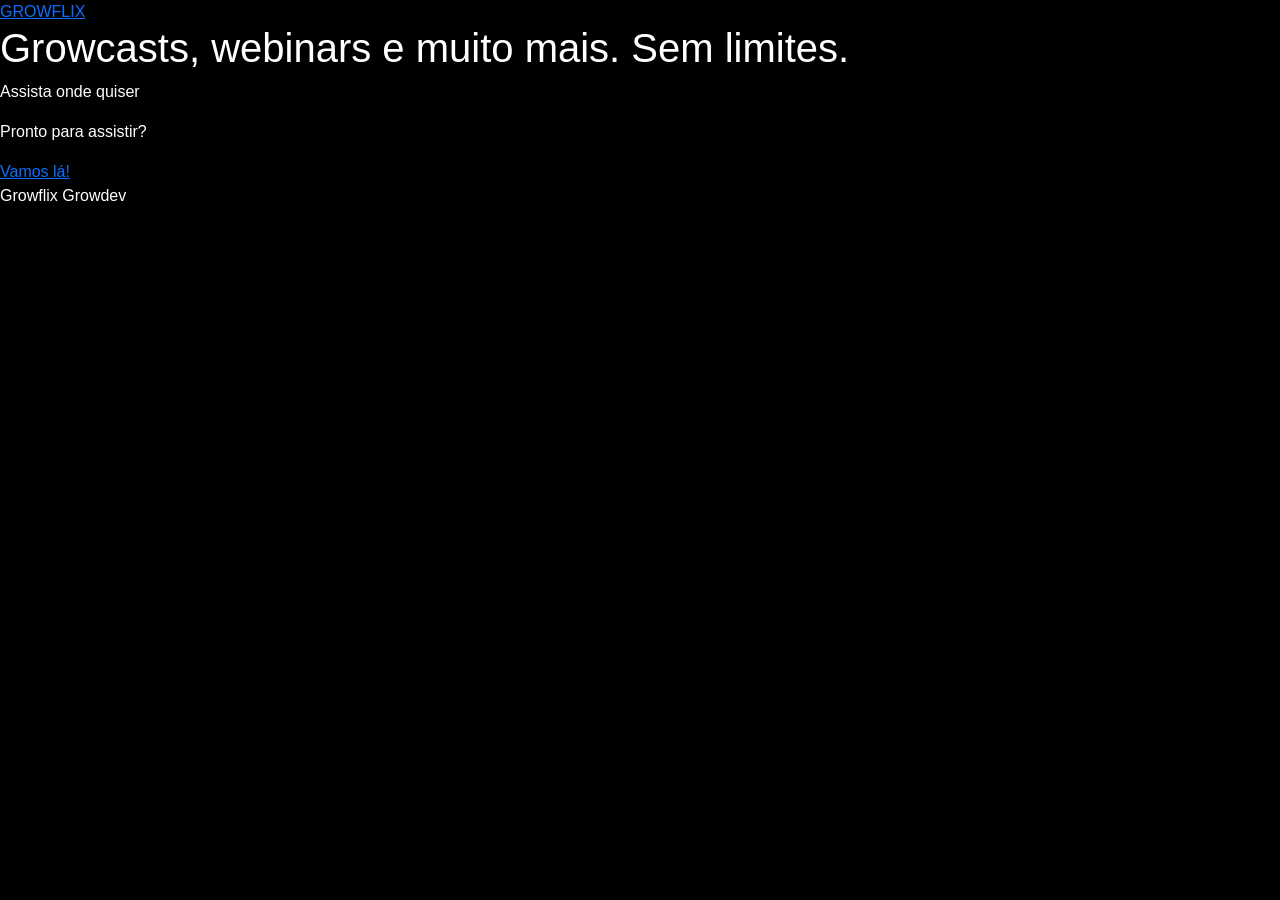
==== index.html @ 4ce45826 "Instalação do bootstrap 5.3 e início do desenvolvimento do index.html" ====
<!DOCTYPE html>
<html lang="pt-br">
<head>
    <meta charset="UTF-8">
    <meta name="viewport" content="width=device-width, initial-scale=1.0">
    <link rel="stylesheet" href="./assets/libs/bootstrap-5.3/css/bootstrap.min.css">
    <link rel="stylesheet" href="./css/global.css">
    <link rel="stylesheet" href="./css/index.css">
    <title>Growflix</title>
</head>
<body>
    <header class="site-header">
        <nav class="container-growflix site-header__navigation" aria-label="Navegação Principal" >
            <a class="site-header__brand" href="./index.html" aria-label="Growflix - Página Inicial">
                GROWFLIX
            </a>
        </nav>
    </header>

    <main>
        <section>
            <h1>Growcasts, webinars e muito mais. Sem limites.</h1>

            <p>Assista onde quiser</p>
            <p>Pronto para assistir?</p>
            <a href="#">Vamos lá!</a>
        </section>
    </main>

    <footer>
        <p>Growflix Growdev</p>
    </footer>


    <!--SCRIPTS JS-->
    <script src="./assets/libs/bootstrap-5.3/js/bootstrap.bundle.min.js"></script>
</body>
</html>
---- css/global.css ----
:root {
    --color-background: #000000;
    --color-surface: #222222;
    --color-text: #ffffff;
    --color-muted: #b3b3b3;
    --color-primary: #e50914;
    --color-primary-hove: #b20710;

    --container-width: 1180px;
}

*,
*::before,
*::after {
    box-sizing: border-box;
}

body {
    min-height: 100vh;
    margin: 0;

    background-color: var(--color-background);
    color: var(--color-text);
    
    font-family: Arial, Helvetica, sans-serif;
    line-height: 1.5;
}
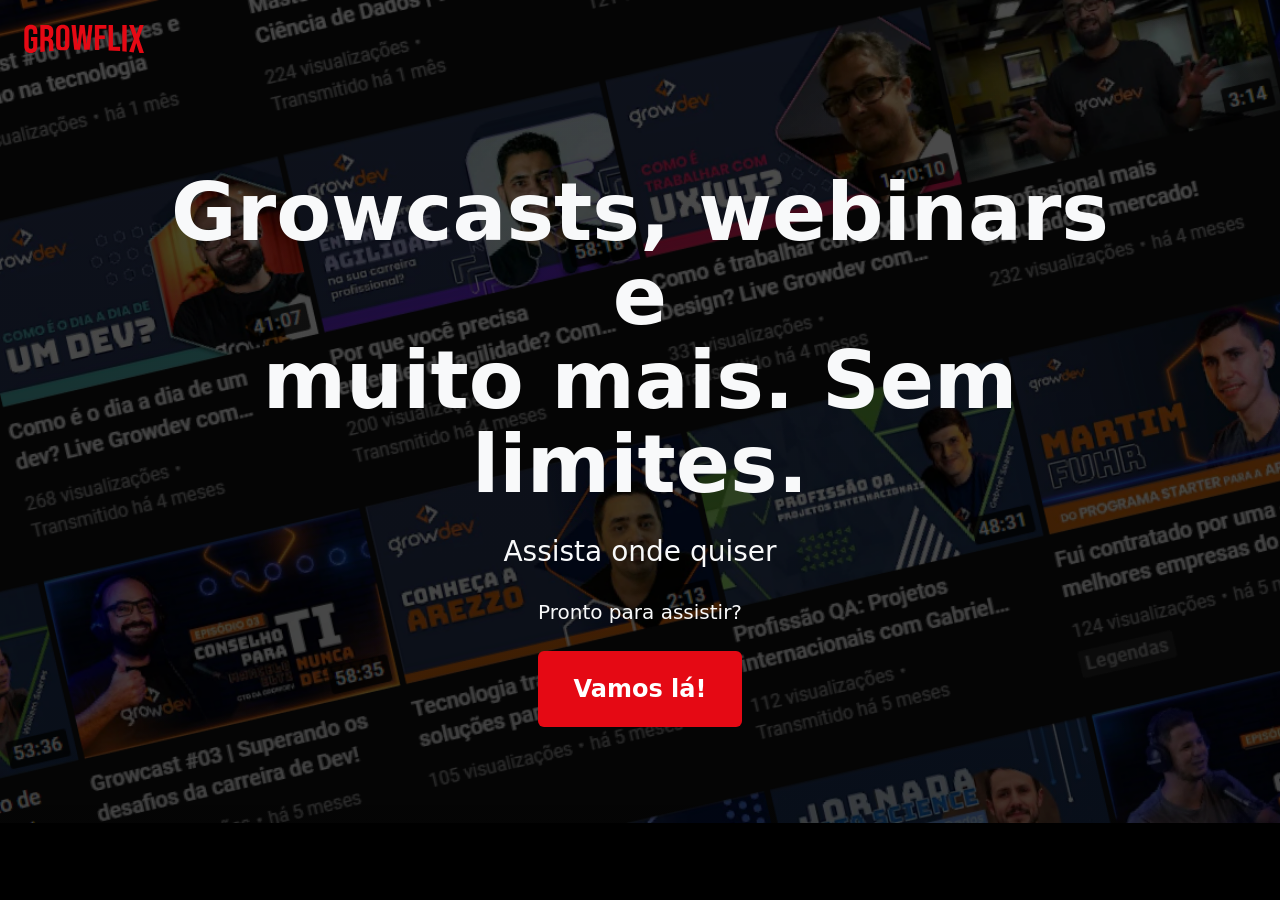
==== commit 04185fcd: "desenvolvimento cabeçalho e conteúdo principal do banner" ====
--- a/index.html
+++ b/index.html
@@ -1,38 +1,128 @@
 <!DOCTYPE html>
-<html lang="pt-br">
-<head>
-    <meta charset="UTF-8">
-    <meta name="viewport" content="width=device-width, initial-scale=1.0">
-    <link rel="stylesheet" href="./assets/libs/bootstrap-5.3/css/bootstrap.min.css">
-    <link rel="stylesheet" href="./css/global.css">
-    <link rel="stylesheet" href="./css/index.css">
-    <title>Growflix</title>
-</head>
-<body>
-    <header class="site-header">
-        <nav class="container-growflix site-header__navigation" aria-label="Navegação Principal" >
-            <a class="site-header__brand" href="./index.html" aria-label="Growflix - Página Inicial">
-                GROWFLIX
-            </a>
-        </nav>
-    </header>
+<html lang="pt-BR">
+    <head>
+        <meta charset="UTF-8">
+        <meta
+            name="viewport"
+            content="width=device-width, initial-scale=1.0"
+        >
+        <meta
+            name="description"
+            content="Growflix: Growcasts, webinars e conteúdos exclusivos da Growdev."
+        >
+        <title>
+            Growflix - Todos os vídeos da Growdev em um só lugar.
+        </title>
+        <!-- Bootstrap local -->
+        <link
+            rel="stylesheet"
+            href="./assets/libs/bootstrap-5.3/css/bootstrap.min.css"
+        >
+        <!-- Estilos do projeto -->
+        <link
+            rel="stylesheet"
+            href="./css/style.css"
+        >
+    </head>
 
-    <main>
-        <section>
-            <h1>Growcasts, webinars e muito mais. Sem limites.</h1>
+    <body>
 
-            <p>Assista onde quiser</p>
-            <p>Pronto para assistir?</p>
-            <a href="#">Vamos lá!</a>
-        </section>
-    </main>
+        <!-- =========================
+            CABEÇALHO / BANNER INICIAL
+        ========================== -->
+        <header class="container-fluid banner-inicial">
+            <!-- Navbar -->
+            <div class="row">
+                <div class="col-12">
 
-    <footer>
-        <p>Growflix Growdev</p>
-    </footer>
+                    <nav
+                        class="navbar"
+                        aria-label="Navegação principal"
+                    >
+                        <div class="container-fluid">
+
+                            <a
+                                class="navbar-brand"
+                                href="./index.html"
+                                aria-label="Growflix - Página inicial"
+                            >
+                                <img
+                                    src="./assets/images/logo-growflix.svg"
+                                    alt="Logo Growflix"
+                                    width="120"
+                                    height="30"
+                                    class="d-inline-block align-text-top"
+                                >
+                            </a>
+
+                        </div>
+                    </nav>
+
+                </div>
+            </div>
+
+            <!-- Conteúdo principal do banner -->
+            <div class="row">
+                <div class="col-12">
+
+                    <div class="container">
+                        <div class="row px-3 py-5 p-md-5">
+
+                            <div class="col-12 text-center pt-5">
+
+                                <h1 class="titulo-banner text-light fw-bold">
+                                    Growcasts, webinars e
+                                    <br>
+                                    muito mais. Sem limites.
+                                </h1>
+
+                            </div>
 
 
-    <!--SCRIPTS JS-->
-    <script src="./assets/libs/bootstrap-5.3/js/bootstrap.bundle.min.js"></script>
-</body>
+                            <div class="col-12 text-center pt-2">
+
+                                <p class="text-light fs-3">
+                                    Assista onde quiser
+                                </p>
+
+                            </div>
+
+
+                            <div class="col-12 text-center pt-2">
+
+                                <p class="text-light fs-5">
+                                    Pronto para assistir?
+                                </p>
+
+                            </div>
+
+
+                            <div class="col-12 text-center pt-2 pb-5">
+
+                                <a
+                                    href="./home.html"
+                                    class="btn btn-netflix"
+                                >
+                                    Vamos lá!
+                                </a>
+
+                            </div>
+
+                        </div>
+                    </div>
+
+                </div>
+            </div>
+
+        </header>
+
+
+
+
+        <!-- Bootstrap JS local -->
+        <script
+            src="./assets/libs/bootstrap-5.3/js/bootstrap.bundle.min.js"
+        ></script>
+
+    </body>
 </html>
--- a/css/style.css
+++ b/css/style.css
@@ -0,0 +1,160 @@
+/* =========================
+   VARIÁVEIS
+========================= */
+
+:root {
+    --cor-fundo: #000000;
+    --cor-superficie: #181818;
+    --cor-superficie-hover: #242424;
+
+    --cor-texto: #ffffff;
+    --cor-texto-secundario: #b3b3b3;
+
+    --cor-destaque: #e50914;
+    --cor-destaque-hover: #b6060f;
+
+    --cor-divisor: #515c6f;
+    --cor-cinza-faq: #303030;
+
+    --largura-maxima: 1200px;
+
+    --raio-pequeno: 0.375rem;
+    --raio-medio: 0.75rem;
+
+    --transicao-padrao: 180ms ease;
+}
+
+
+/* =========================
+   CONFIGURAÇÕES GERAIS
+========================= */
+
+*,
+*::before,
+*::after {
+    box-sizing: border-box;
+}
+
+
+
+body {
+    margin: 0;
+
+    background-color: var(--cor-fundo);
+    color: var(--cor-texto);
+}
+
+
+img {
+    display: block;
+    max-width: 100%;
+}
+
+
+/* =========================
+   BANNER INICIAL
+========================= */
+
+.banner-inicial {
+    min-height: 610px;
+
+    background:
+        linear-gradient(
+            rgba(0, 0, 0, 0.01),
+            rgba(0, 0, 0, 0.1)
+        ),
+        url("../assets/images/banner-initial.png")
+        center top / cover
+        no-repeat;
+}
+
+
+/* =========================
+   NAVBAR
+========================= */
+
+.banner-inicial .navbar {
+    padding-top: 1rem;
+    padding-bottom: 1rem;
+}
+
+
+/* =========================
+   CONTEÚDO DO BANNER
+========================= */
+
+.titulo-banner {
+    margin-bottom: 1rem;
+
+    font-size: 5rem;
+    line-height: 1.05;
+}
+
+
+/* =========================
+   BOTÕES
+========================= */
+
+.btn-netflix {
+    padding: 1.25rem 2.2rem;
+
+    border: none;
+    border-radius: var(--raio-pequeno);
+
+    background-color: var(--cor-destaque);
+    color: var(--cor-texto);
+
+    font-size: 1.5rem;
+    font-weight: 700;
+
+    transition:
+        background-color var(--transicao-padrao),
+        transform var(--transicao-padrao);
+}
+
+
+.btn-netflix:hover,
+.btn-netflix:focus-visible {
+    background-color: var(--cor-destaque-hover);
+    color: var(--cor-texto);
+
+    transform: translateY(-2px);
+}
+
+
+/* =========================
+   ACESSIBILIDADE
+========================= */
+
+a:focus-visible,
+button:focus-visible {
+    outline: 3px solid var(--cor-texto);
+    outline-offset: 3px;
+}
+
+
+/* =========================
+   RESPONSIVIDADE
+========================= */
+
+@media (max-width: 768px) {
+
+    .banner-inicial {
+        min-height: 560px;
+    }
+
+
+    .titulo-banner {
+        font-size: 2.75rem;
+    }
+
+
+    .btn-netflix {
+        padding: 1rem 1.75rem;
+
+        font-size: 1.2rem;
+    }
+
+}
+
+
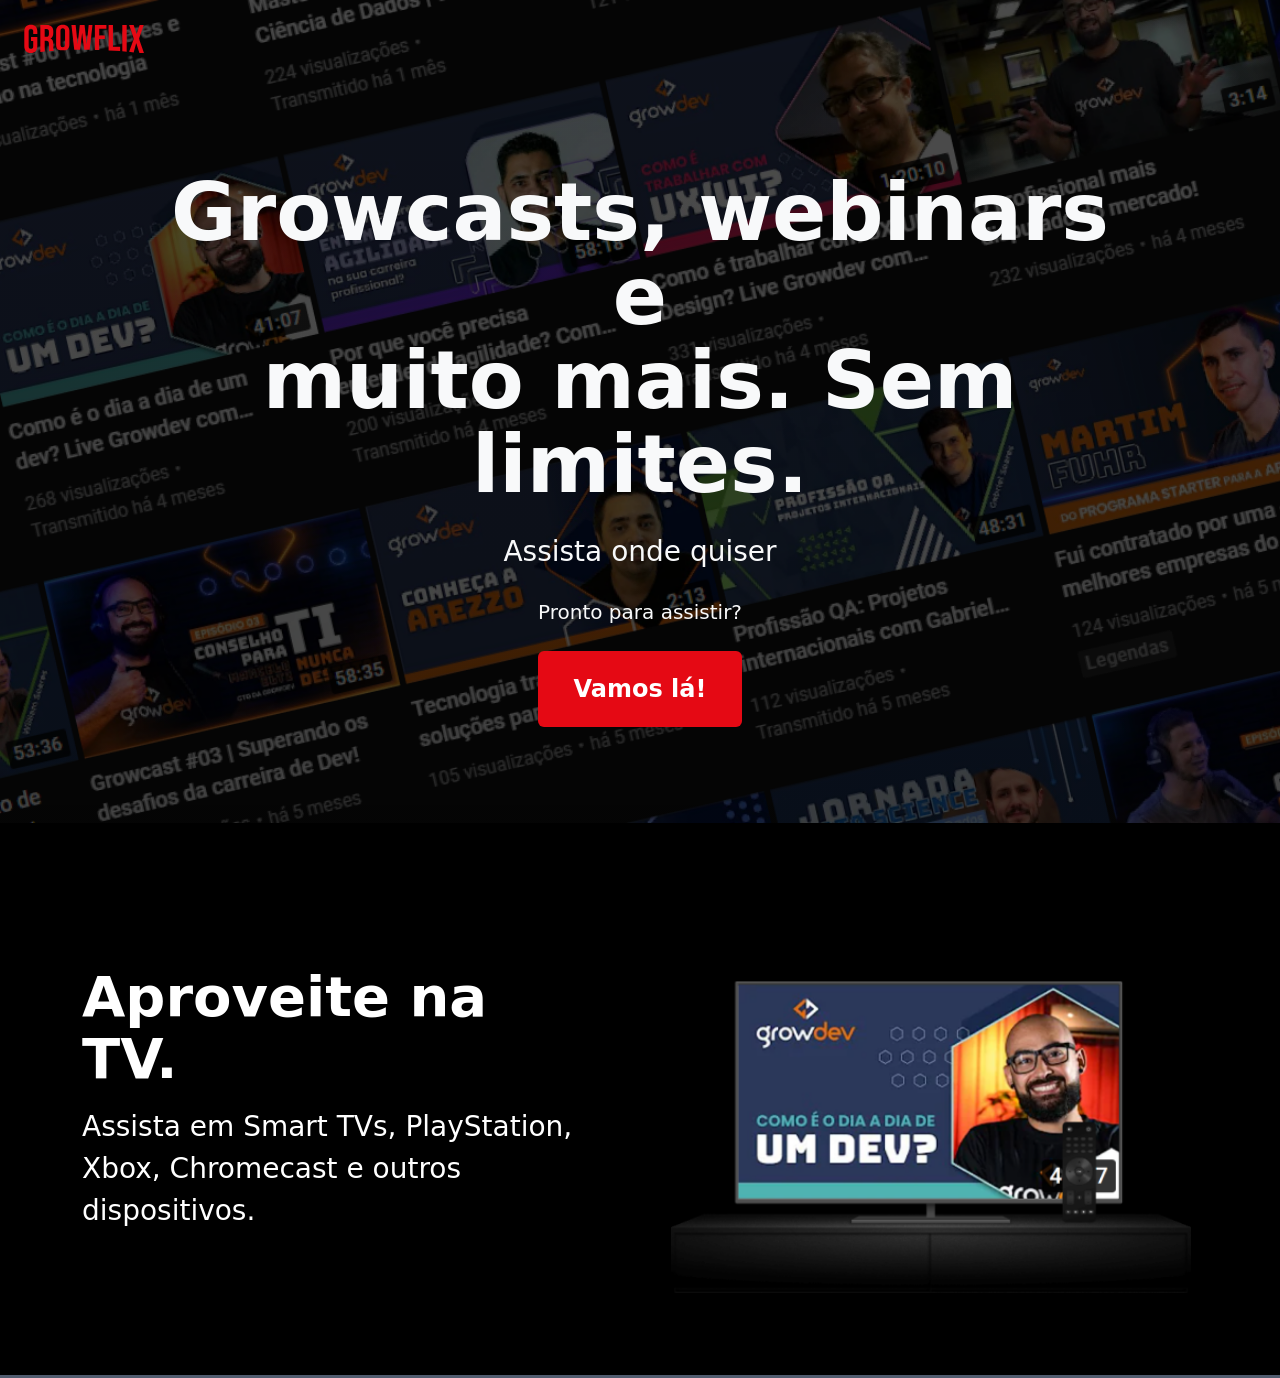
==== commit 0ad8424a: "feat: adiciona seção Aproveite na TV" ====
--- a/index.html
+++ b/index.html
@@ -1,128 +1,142 @@
 <!DOCTYPE html>
 <html lang="pt-BR">
-    <head>
-        <meta charset="UTF-8">
-        <meta
-            name="viewport"
-            content="width=device-width, initial-scale=1.0"
-        >
-        <meta
-            name="description"
-            content="Growflix: Growcasts, webinars e conteúdos exclusivos da Growdev."
-        >
-        <title>
-            Growflix - Todos os vídeos da Growdev em um só lugar.
-        </title>
-        <!-- Bootstrap local -->
-        <link
-            rel="stylesheet"
-            href="./assets/libs/bootstrap-5.3/css/bootstrap.min.css"
-        >
-        <!-- Estilos do projeto -->
-        <link
-            rel="stylesheet"
-            href="./css/style.css"
-        >
-    </head>
 
-    <body>
+<head>
+    <meta charset="UTF-8">
+    <meta name="viewport" content="width=device-width, initial-scale=1.0">
+    <meta name="description" content="Growflix: Growcasts, webinars e conteúdos exclusivos da Growdev.">
+    <title>
+        Growflix - Todos os vídeos da Growdev em um só lugar.
+    </title>
+    <!-- Bootstrap local -->
+    <link rel="stylesheet" href="./assets/libs/bootstrap-5.3/css/bootstrap.min.css">
+    <!-- Estilos do projeto -->
+    <link rel="stylesheet" href="./css/style.css">
+</head>
 
-        <!-- =========================
+<body>
+
+    <!-- =========================
             CABEÇALHO / BANNER INICIAL
         ========================== -->
-        <header class="container-fluid banner-inicial">
-            <!-- Navbar -->
-            <div class="row">
-                <div class="col-12">
+    <header class="container-fluid banner-inicial">
+        <!-- Navbar -->
+        <div class="row">
+            <div class="col-12">
 
-                    <nav
-                        class="navbar"
-                        aria-label="Navegação principal"
-                    >
-                        <div class="container-fluid">
+                <nav class="navbar" aria-label="Navegação principal">
+                    <div class="container-fluid">
 
-                            <a
-                                class="navbar-brand"
-                                href="./index.html"
-                                aria-label="Growflix - Página inicial"
-                            >
-                                <img
-                                    src="./assets/images/logo-growflix.svg"
-                                    alt="Logo Growflix"
-                                    width="120"
-                                    height="30"
-                                    class="d-inline-block align-text-top"
-                                >
-                            </a>
+                        <a class="navbar-brand" href="./index.html" aria-label="Growflix - Página inicial">
+                            <img src="./assets/images/logo-growflix.svg" alt="Logo Growflix" width="120" height="30"
+                                class="d-inline-block align-text-top">
+                        </a>
+
+                    </div>
+                </nav>
+
+            </div>
+        </div>
+
+        <!-- Conteúdo principal do banner -->
+        <div class="row">
+            <div class="col-12">
+                <div class="container">
+                    <div class="row px-3 py-5 p-md-5">
+                        <div class="col-12 text-center pt-5">
+                            <h1 class="titulo-banner text-light fw-bold">
+                                Growcasts, webinars e
+                                <br>
+                                muito mais. Sem limites.
+                            </h1>
 
                         </div>
-                    </nav>
 
-                </div>
-            </div>
-
-            <!-- Conteúdo principal do banner -->
-            <div class="row">
-                <div class="col-12">
-
-                    <div class="container">
-                        <div class="row px-3 py-5 p-md-5">
-
-                            <div class="col-12 text-center pt-5">
-
-                                <h1 class="titulo-banner text-light fw-bold">
-                                    Growcasts, webinars e
-                                    <br>
-                                    muito mais. Sem limites.
-                                </h1>
-
-                            </div>
+                        <div class="col-12 text-center pt-2">
+                            <p class="text-light fs-3">
+                                Assista onde quiser
+                            </p>
+                        </div>
 
 
-                            <div class="col-12 text-center pt-2">
+                        <div class="col-12 text-center pt-2">
+                            <p class="text-light fs-5">
+                                Pronto para assistir?
+                            </p>
+                        </div>
 
-                                <p class="text-light fs-3">
-                                    Assista onde quiser
-                                </p>
+                        <div class="col-12 text-center pt-2 pb-5">
+                            <a href="./home.html" class="btn btn-growflix">
+                                Vamos lá!
+                            </a>
+                        </div>
 
-                            </div>
+                    </div>
+                </div>
 
+            </div>
+        </div>
+    </header>
+    <!-- 
+    =========================
+        CONTEÚDO PRINCIPAL
+    ========================== -->
+    <main>
+        <section
+            class="secao-destaque"
+            aria-labelledby="titulo-tv"
+        >
+            <div class="container">
+                <div class="row align-items-center g-5">
 
-                            <div class="col-12 text-center pt-2">
+                    <div class="col-12 col-md-6">
 
-                                <p class="text-light fs-5">
-                                    Pronto para assistir?
-                                </p>
+                        <div class="secao-destaque__conteudo">
 
-                            </div>
+                            <h2
+                                id="titulo-tv"
+                                class="secao-destaque__titulo"
+                            >
+                                Aproveite na TV.
+                            </h2>
 
-
-                            <div class="col-12 text-center pt-2 pb-5">
-
-                                <a
-                                    href="./home.html"
-                                    class="btn btn-netflix"
-                                >
-                                    Vamos lá!
-                                </a>
-
-                            </div>
+                            <p class="secao-destaque__texto">
+                                Assista em Smart TVs,
+                                PlayStation, Xbox, Chromecast
+                                e outros dispositivos.
+                            </p>
 
                         </div>
+
+                    </div>
+
+                    <div class="col-12 col-md-6">
+
+                        <figure class="secao-destaque__figura">
+
+                            <img
+                                src="./assets/images/tela-tv-dia-dev.png"
+                                alt="Televisão exibindo um conteúdo da Growdev"
+                                class="img-fluid secao-destaque__imagem"
+                            >
+
+                        </figure>
+
                     </div>
 
                 </div>
             </div>
+        </section>
 
-        </header>
+        
+
+    </main>
 
 
 
+    <!-- Bootstrap JS local -->
+    <script src="./assets/libs/bootstrap-5.3/js/bootstrap.bundle.min.js"></script>
 
-        <!-- Bootstrap JS local -->
-        <script
-            src="./assets/libs/bootstrap-5.3/js/bootstrap.bundle.min.js"
-        ></script>
+</body>
 
-    </body>
 </html>
--- a/css/style.css
+++ b/css/style.css
@@ -95,7 +95,7 @@
    BOTÕES
 ========================= */
 
-.btn-netflix {
+.btn-growflix {
     padding: 1.25rem 2.2rem;
 
     border: none;
@@ -113,13 +113,65 @@
 }
 
 
-.btn-netflix:hover,
-.btn-netflix:focus-visible {
+.btn-growflix:hover,
+.btn-growflix:focus-visible {
     background-color: var(--cor-destaque-hover);
     color: var(--cor-texto);
 
     transform: translateY(-2px);
 }
+
+/* =========================
+   SEÇÕES DE DESTAQUE
+========================= */
+.secao-destaque {
+    padding-block: 5rem;
+
+    border-bottom: 3px solid var(--cor-divisor);
+
+}
+
+.secao-destaque__conteudo {
+    max-width: 520px;
+}
+
+.secao-destaque__titulo {
+    margin-bottom: 1rem;
+    
+    font-size: clamp(
+        2.5rem,
+        5vw,
+        3.5rem
+
+    ); /*A função clamp permite definir um valor mínimo, um valor ideal e um valor máximo para uma propriedade CSS em uma única linha.*/
+    font-weight: 700;
+    line-height: 1.1;
+}
+
+.secao-destaque__texto {
+    margin: 0;
+    
+    font-size: clamp(
+        1.25rem,
+        2.5vw,
+        1.75rem
+    );
+
+    line-height: 1.5;
+}
+
+.secao-destaque__figura {
+    margin: 0;
+
+    display: flex;
+    justify-content: center;
+}
+
+.secao-destaque__imagem {
+    width: 100%;
+    max-width: 520px;
+}
+
 
 
 /* =========================
@@ -149,12 +201,22 @@
     }
 
 
-    .btn-netflix {
+    .btn-growflix {
         padding: 1rem 1.75rem;
 
         font-size: 1.2rem;
     }
 
-}
-
-
+    .secao-destaque {
+        padding-block: 3.5rem;
+    }
+
+    .secao-destaque__conteudo {
+        max-width: 100%;
+        
+        text-align: center;
+    }
+
+}
+
+
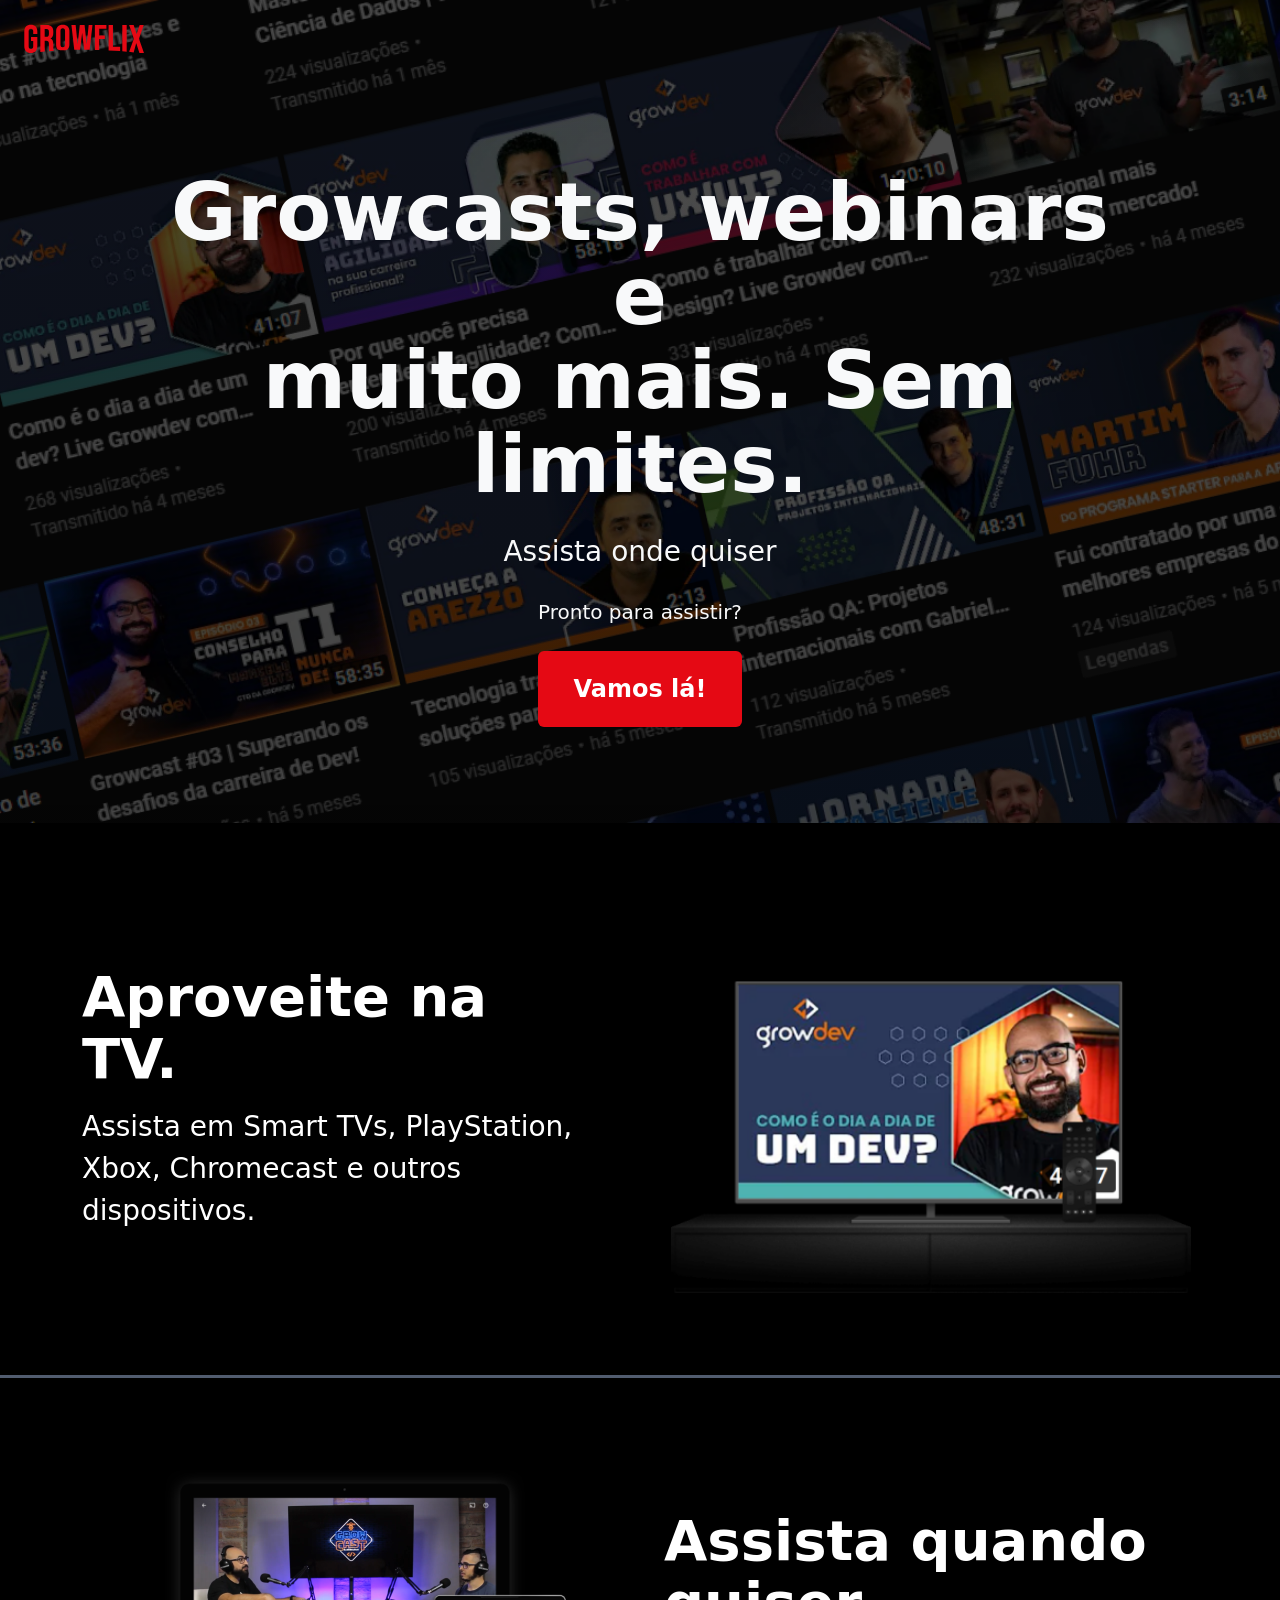
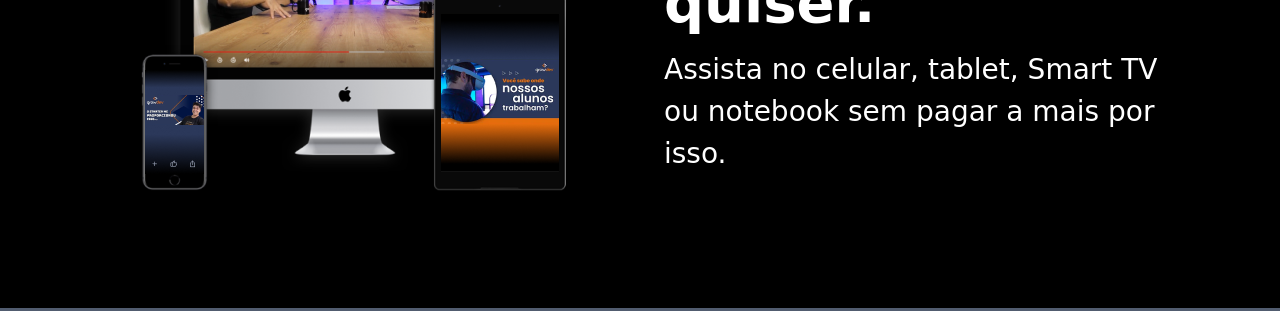
==== commit 0e739383: "feat: adiciona seção Assista quando quiser" ====
--- a/index.html
+++ b/index.html
@@ -128,7 +128,36 @@
             </div>
         </section>
 
-        
+        <section 
+            class="secao-destaque"
+            aria-labelledby="titulo-dispositivos"
+            >
+            <div class="container">
+                <div class="row align-items-center g-5">
+                    <div class="col-12 col-md-6">
+                        <figure class="secao-destaque__figura">
+                            <img src="./assets/images/devices.png" alt="">
+                        </figure>
+                    </div>
+
+                    <div class="col-12 col-md-6">
+                        <div class="secao-destaque__conteudo">
+                            <h2
+                                id="titulo-dispositivos"
+                                class="secao-destaque__titulo"
+                                >
+                                Assista quando quiser.
+                            </h2>
+                            <p class="secao-destaque__texto">
+                                Assista no celular, tablet, Smart TV ou
+                                notebook sem pagar a mais por isso.
+                            </p>
+                        </div>
+                    </div>
+                </div>
+            </div>
+
+        </section>
 
     </main>
 
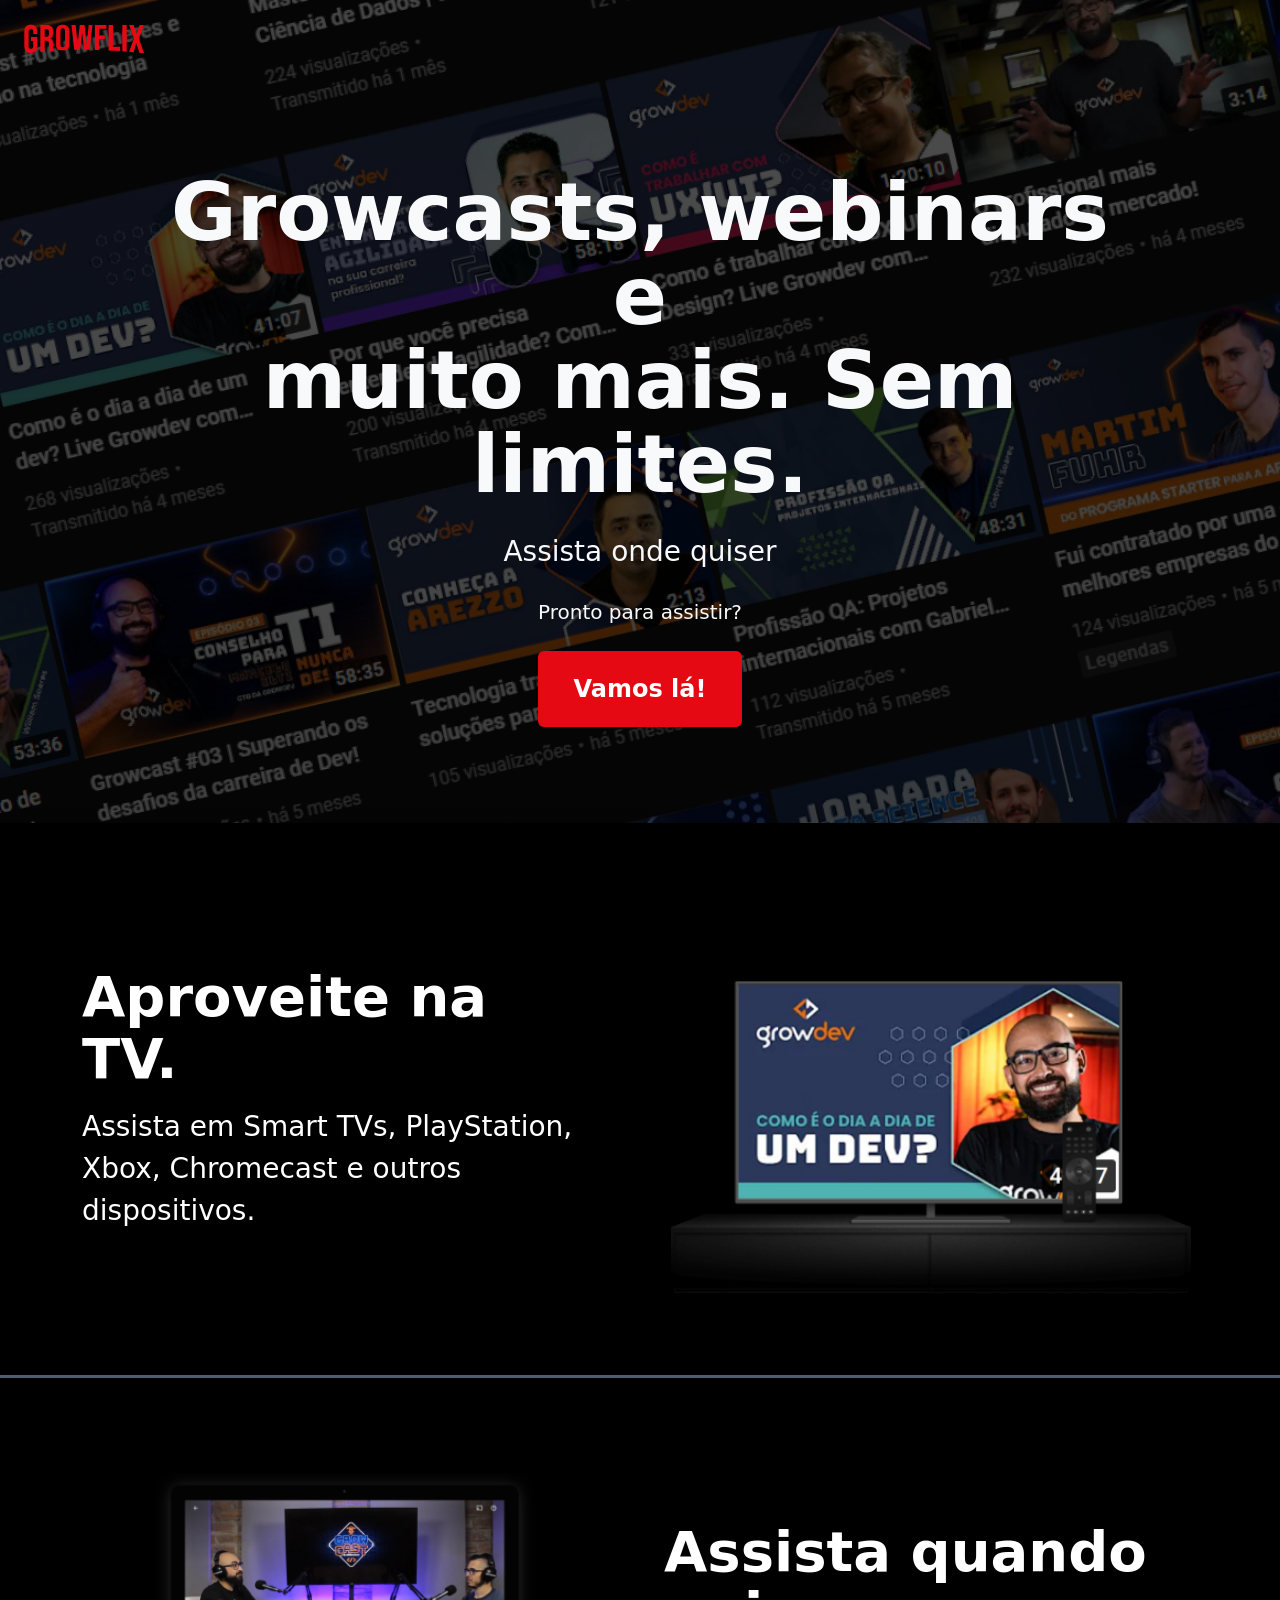
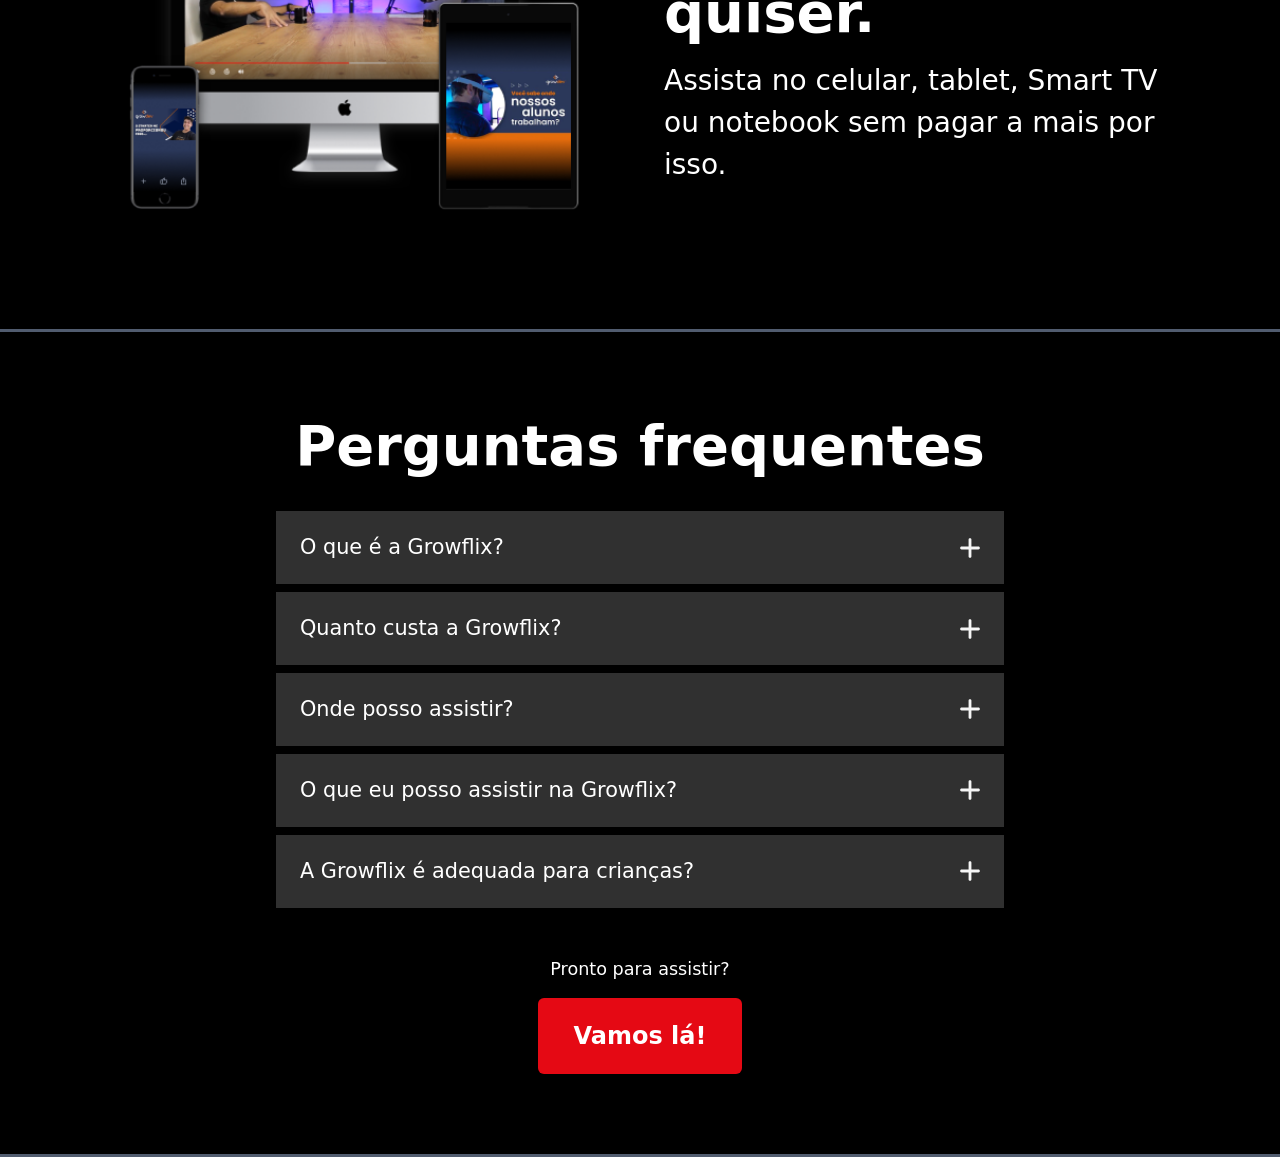
==== commit 103898fc: "feat: implementa seção de perguntas frequentes" ====
--- a/index.html
+++ b/index.html
@@ -3,33 +3,63 @@
 
 <head>
     <meta charset="UTF-8">
-    <meta name="viewport" content="width=device-width, initial-scale=1.0">
-    <meta name="description" content="Growflix: Growcasts, webinars e conteúdos exclusivos da Growdev.">
+
+    <meta
+        name="viewport"
+        content="width=device-width, initial-scale=1.0"
+    >
+
+    <meta
+        name="description"
+        content="Growflix: Growcasts, webinars e conteúdos exclusivos da Growdev."
+    >
+
     <title>
         Growflix - Todos os vídeos da Growdev em um só lugar.
     </title>
+
     <!-- Bootstrap local -->
-    <link rel="stylesheet" href="./assets/libs/bootstrap-5.3/css/bootstrap.min.css">
+    <link
+        rel="stylesheet"
+        href="./assets/libs/bootstrap-5.3/css/bootstrap.min.css"
+    >
+
     <!-- Estilos do projeto -->
-    <link rel="stylesheet" href="./css/style.css">
+    <link
+        rel="stylesheet"
+        href="./css/style.css"
+    >
 </head>
 
 <body>
 
     <!-- =========================
-            CABEÇALHO / BANNER INICIAL
-        ========================== -->
+         CABEÇALHO / BANNER INICIAL
+    ========================== -->
+
     <header class="container-fluid banner-inicial">
-        <!-- Navbar -->
+
         <div class="row">
             <div class="col-12">
 
-                <nav class="navbar" aria-label="Navegação principal">
+                <nav
+                    class="navbar"
+                    aria-label="Navegação principal"
+                >
                     <div class="container-fluid">
 
-                        <a class="navbar-brand" href="./index.html" aria-label="Growflix - Página inicial">
-                            <img src="./assets/images/logo-growflix.svg" alt="Logo Growflix" width="120" height="30"
-                                class="d-inline-block align-text-top">
+                        <a
+                            class="navbar-brand"
+                            href="./index.html"
+                            aria-label="Growflix - Página inicial"
+                        >
+                            <img
+                                src="./assets/images/logo-growflix.svg"
+                                alt="Logo Growflix"
+                                width="120"
+                                height="30"
+                                class="d-inline-block align-text-top"
+                            >
                         </a>
 
                     </div>
@@ -37,13 +67,17 @@
 
             </div>
         </div>
+
 
         <!-- Conteúdo principal do banner -->
         <div class="row">
             <div class="col-12">
+
                 <div class="container">
                     <div class="row px-3 py-5 p-md-5">
+
                         <div class="col-12 text-center pt-5">
+
                             <h1 class="titulo-banner text-light fw-bold">
                                 Growcasts, webinars e
                                 <br>
@@ -52,23 +86,34 @@
 
                         </div>
 
+
                         <div class="col-12 text-center pt-2">
+
                             <p class="text-light fs-3">
                                 Assista onde quiser
                             </p>
+
                         </div>
 
 
                         <div class="col-12 text-center pt-2">
+
                             <p class="text-light fs-5">
                                 Pronto para assistir?
                             </p>
-                        </div>
+
+                        </div>
+
 
                         <div class="col-12 text-center pt-2 pb-5">
-                            <a href="./home.html" class="btn btn-growflix">
+
+                            <a
+                                href="./home.html"
+                                class="btn btn-growflix"
+                            >
                                 Vamos lá!
                             </a>
+
                         </div>
 
                     </div>
@@ -76,17 +121,26 @@
 
             </div>
         </div>
+
     </header>
-    <!-- 
-    =========================
-        CONTEÚDO PRINCIPAL
+
+
+    <!-- =========================
+         CONTEÚDO PRINCIPAL
     ========================== -->
+
     <main>
+
+        <!-- =========================
+             APROVEITE NA TV
+        ========================== -->
+
         <section
             class="secao-destaque"
             aria-labelledby="titulo-tv"
         >
             <div class="container">
+
                 <div class="row align-items-center g-5">
 
                     <div class="col-12 col-md-6">
@@ -110,6 +164,7 @@
 
                     </div>
 
+
                     <div class="col-12 col-md-6">
 
                         <figure class="secao-destaque__figura">
@@ -125,46 +180,301 @@
                     </div>
 
                 </div>
+
             </div>
         </section>
 
-        <section 
+
+        <!-- =========================
+             ASSISTA QUANDO QUISER
+        ========================== -->
+
+        <section
             class="secao-destaque"
             aria-labelledby="titulo-dispositivos"
-            >
+        >
             <div class="container">
+
                 <div class="row align-items-center g-5">
+
                     <div class="col-12 col-md-6">
+
                         <figure class="secao-destaque__figura">
-                            <img src="./assets/images/devices.png" alt="">
+
+                            <img
+                                src="./assets/images/devices.png"
+                                alt="Conteúdo da Growdev sendo exibido em vários dispositivos"
+                                class="img-fluid secao-destaque__imagem"
+                            >
+
                         </figure>
-                    </div>
+
+                    </div>
+
 
                     <div class="col-12 col-md-6">
+
                         <div class="secao-destaque__conteudo">
+
                             <h2
                                 id="titulo-dispositivos"
                                 class="secao-destaque__titulo"
-                                >
+                            >
                                 Assista quando quiser.
                             </h2>
+
                             <p class="secao-destaque__texto">
                                 Assista no celular, tablet, Smart TV ou
                                 notebook sem pagar a mais por isso.
                             </p>
-                        </div>
-                    </div>
+
+                        </div>
+
+                    </div>
+
                 </div>
+
             </div>
-
         </section>
 
+
+        <!-- =========================
+             PERGUNTAS FREQUENTES
+        ========================== -->
+
+        <section
+            class="secao-faq"
+            aria-labelledby="titulo-faq"
+        >
+            <div class="container">
+
+                <div class="row justify-content-center">
+
+                    <div class="col-12 text-center">
+
+                        <h2
+                            id="titulo-faq"
+                            class="secao-faq__titulo"
+                        >
+                            Perguntas frequentes
+                        </h2>
+
+                    </div>
+
+
+                    <div class="col-12 col-lg-8">
+
+                        <div
+                            class="accordion accordion-flush"
+                            id="accordion-faq"
+                        >
+
+                            <!-- Pergunta 1 -->
+                            <div class="accordion-item">
+
+                                <h3 class="accordion-header">
+
+                                    <button
+                                        class="accordion-button collapsed"
+                                        type="button"
+                                        data-bs-toggle="collapse"
+                                        data-bs-target="#resposta-faq-1"
+                                        aria-expanded="false"
+                                        aria-controls="resposta-faq-1"
+                                    >
+                                        O que é a Growflix?
+                                    </button>
+
+                                </h3>
+
+
+                                <div
+                                    id="resposta-faq-1"
+                                    class="accordion-collapse collapse"
+                                    data-bs-parent="#accordion-faq"
+                                >
+
+                                    <div class="accordion-body">
+                                        A Growflix é uma plataforma de streaming
+                                        educacional com conteúdos produzidos pela Growdev.
+                                    </div>
+
+                                </div>
+
+                            </div>
+
+
+                            <!-- Pergunta 2 -->
+                            <div class="accordion-item">
+
+                                <h3 class="accordion-header">
+
+                                    <button
+                                        class="accordion-button collapsed"
+                                        type="button"
+                                        data-bs-toggle="collapse"
+                                        data-bs-target="#resposta-faq-2"
+                                        aria-expanded="false"
+                                        aria-controls="resposta-faq-2"
+                                    >
+                                        Quanto custa a Growflix?
+                                    </button>
+
+                                </h3>
+
+
+                                <div
+                                    id="resposta-faq-2"
+                                    class="accordion-collapse collapse"
+                                    data-bs-parent="#accordion-faq"
+                                >
+
+                                    <div class="accordion-body">
+                                        O acesso à Growflix é gratuito para assistir
+                                        aos conteúdos disponibilizados no projeto.
+                                    </div>
+
+                                </div>
+
+                            </div>
+
+
+                            <!-- Pergunta 3 -->
+                            <div class="accordion-item">
+
+                                <h3 class="accordion-header">
+
+                                    <button
+                                        class="accordion-button collapsed"
+                                        type="button"
+                                        data-bs-toggle="collapse"
+                                        data-bs-target="#resposta-faq-3"
+                                        aria-expanded="false"
+                                        aria-controls="resposta-faq-3"
+                                    >
+                                        Onde posso assistir?
+                                    </button>
+
+                                </h3>
+
+
+                                <div
+                                    id="resposta-faq-3"
+                                    class="accordion-collapse collapse"
+                                    data-bs-parent="#accordion-faq"
+                                >
+
+                                    <div class="accordion-body">
+                                        Você pode assistir pelo computador, celular,
+                                        tablet, Smart TV e outros dispositivos com navegador.
+                                    </div>
+
+                                </div>
+
+                            </div>
+
+
+                            <!-- Pergunta 4 -->
+                            <div class="accordion-item">
+
+                                <h3 class="accordion-header">
+
+                                    <button
+                                        class="accordion-button collapsed"
+                                        type="button"
+                                        data-bs-toggle="collapse"
+                                        data-bs-target="#resposta-faq-4"
+                                        aria-expanded="false"
+                                        aria-controls="resposta-faq-4"
+                                    >
+                                        O que eu posso assistir na Growflix?
+                                    </button>
+
+                                </h3>
+
+
+                                <div
+                                    id="resposta-faq-4"
+                                    class="accordion-collapse collapse"
+                                    data-bs-parent="#accordion-faq"
+                                >
+
+                                    <div class="accordion-body">
+                                        Você encontrará Growcasts, webinars,
+                                        conteúdos sobre desenvolvimento, UX/UI e outros temas.
+                                    </div>
+
+                                </div>
+
+                            </div>
+
+
+                            <!-- Pergunta 5 -->
+                            <div class="accordion-item">
+
+                                <h3 class="accordion-header">
+
+                                    <button
+                                        class="accordion-button collapsed"
+                                        type="button"
+                                        data-bs-toggle="collapse"
+                                        data-bs-target="#resposta-faq-5"
+                                        aria-expanded="false"
+                                        aria-controls="resposta-faq-5"
+                                    >
+                                        A Growflix é adequada para crianças?
+                                    </button>
+
+                                </h3>
+
+
+                                <div
+                                    id="resposta-faq-5"
+                                    class="accordion-collapse collapse"
+                                    data-bs-parent="#accordion-faq"
+                                >
+
+                                    <div class="accordion-body">
+                                        Os conteúdos são voltados principalmente para
+                                        educação, tecnologia e desenvolvimento profissional.
+                                    </div>
+
+                                </div>
+
+                            </div>
+
+                        </div>
+
+                    </div>
+
+
+                    <div class="col-12 text-center mt-5">
+
+                        <p class="secao-faq__chamada">
+                            Pronto para assistir?
+                        </p>
+
+                        <a
+                            href="./home.html"
+                            class="btn btn-growflix"
+                        >
+                            Vamos lá!
+                        </a>
+
+                    </div>
+
+                </div>
+
+            </div>
+        </section>
+
     </main>
 
 
-
     <!-- Bootstrap JS local -->
-    <script src="./assets/libs/bootstrap-5.3/js/bootstrap.bundle.min.js"></script>
+    <script
+        src="./assets/libs/bootstrap-5.3/js/bootstrap.bundle.min.js"
+    ></script>
 
 </body>
 
--- a/css/style.css
+++ b/css/style.css
@@ -4,11 +4,8 @@
 
 :root {
     --cor-fundo: #000000;
-    --cor-superficie: #181818;
-    --cor-superficie-hover: #242424;
 
     --cor-texto: #ffffff;
-    --cor-texto-secundario: #b3b3b3;
 
     --cor-destaque: #e50914;
     --cor-destaque-hover: #b6060f;
@@ -16,10 +13,7 @@
     --cor-divisor: #515c6f;
     --cor-cinza-faq: #303030;
 
-    --largura-maxima: 1200px;
-
     --raio-pequeno: 0.375rem;
-    --raio-medio: 0.75rem;
 
     --transicao-padrao: 180ms ease;
 }
@@ -34,7 +28,6 @@
 *::after {
     box-sizing: border-box;
 }
-
 
 
 body {
@@ -121,36 +114,40 @@
     transform: translateY(-2px);
 }
 
+
 /* =========================
    SEÇÕES DE DESTAQUE
 ========================= */
+
 .secao-destaque {
     padding-block: 5rem;
 
     border-bottom: 3px solid var(--cor-divisor);
-
-}
+}
+
 
 .secao-destaque__conteudo {
     max-width: 520px;
 }
 
+
 .secao-destaque__titulo {
     margin-bottom: 1rem;
-    
+
     font-size: clamp(
         2.5rem,
         5vw,
         3.5rem
-
-    ); /*A função clamp permite definir um valor mínimo, um valor ideal e um valor máximo para uma propriedade CSS em uma única linha.*/
+    );
+
     font-weight: 700;
     line-height: 1.1;
 }
 
+
 .secao-destaque__texto {
     margin: 0;
-    
+
     font-size: clamp(
         1.25rem,
         2.5vw,
@@ -160,12 +157,14 @@
     line-height: 1.5;
 }
 
+
 .secao-destaque__figura {
     margin: 0;
 
     display: flex;
     justify-content: center;
 }
+
 
 .secao-destaque__imagem {
     width: 100%;
@@ -173,6 +172,77 @@
 }
 
 
+/* =========================
+   PERGUNTAS FREQUENTES
+========================= */
+
+.secao-faq {
+    padding-block: 5rem;
+
+    border-bottom: 3px solid var(--cor-divisor);
+}
+
+
+.secao-faq__titulo {
+    margin-bottom: 2rem;
+
+    font-size: clamp(
+        2.5rem,
+        5vw,
+        3.5rem
+    );
+
+    font-weight: 700;
+}
+
+
+.secao-faq .accordion-item {
+    border: 4px solid var(--cor-fundo);
+
+    background-color: var(--cor-fundo);
+}
+
+
+.secao-faq .accordion-button {
+    padding: 1.5rem;
+
+    background-color: var(--cor-cinza-faq);
+    color: var(--cor-texto);
+
+    font-size: 1.3rem;
+
+    box-shadow: none;
+}
+
+
+.secao-faq .accordion-button:not(.collapsed) {
+    background-color: var(--cor-cinza-faq);
+    color: var(--cor-texto);
+}
+
+
+.secao-faq .accordion-button::after {
+    background-image:
+        url("../assets/images/add.svg");
+}
+
+
+.secao-faq .accordion-body {
+    background-color: var(--cor-cinza-faq);
+    color: var(--cor-texto);
+
+    font-size: 1.1rem;
+}
+
+
+.secao-faq__chamada {
+    margin-bottom: 1rem;
+
+    font-size: 1.1rem;
+}
+button.accordion-button.collapsed {
+    font-weight: 500;
+}
 
 /* =========================
    ACESSIBILIDADE
@@ -207,16 +277,28 @@
         font-size: 1.2rem;
     }
 
+
     .secao-destaque {
         padding-block: 3.5rem;
     }
 
+
     .secao-destaque__conteudo {
         max-width: 100%;
-        
+
         text-align: center;
     }
 
-}
-
-
+
+    .secao-faq {
+        padding-block: 3.5rem;
+    }
+
+
+    .secao-faq .accordion-button {
+        padding: 1.2rem;
+
+        font-size: 1.05rem;
+    }
+
+}
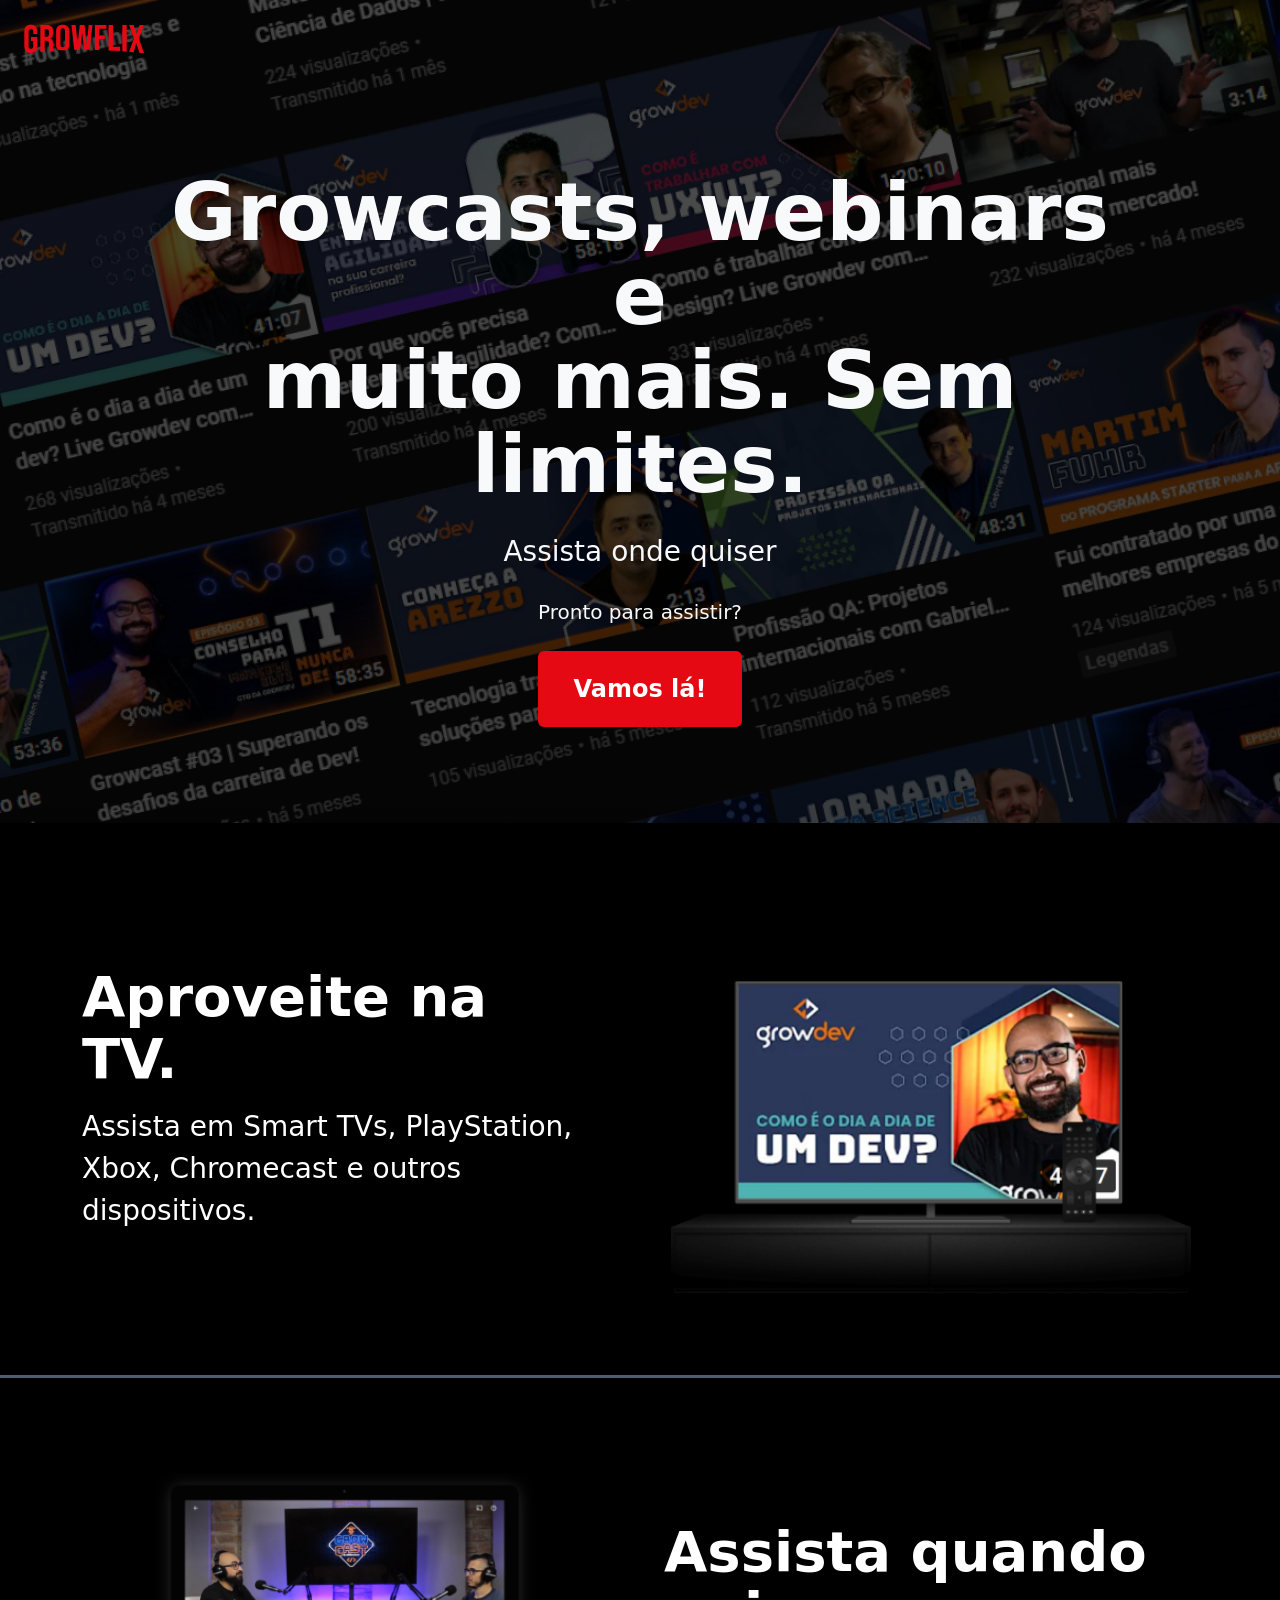
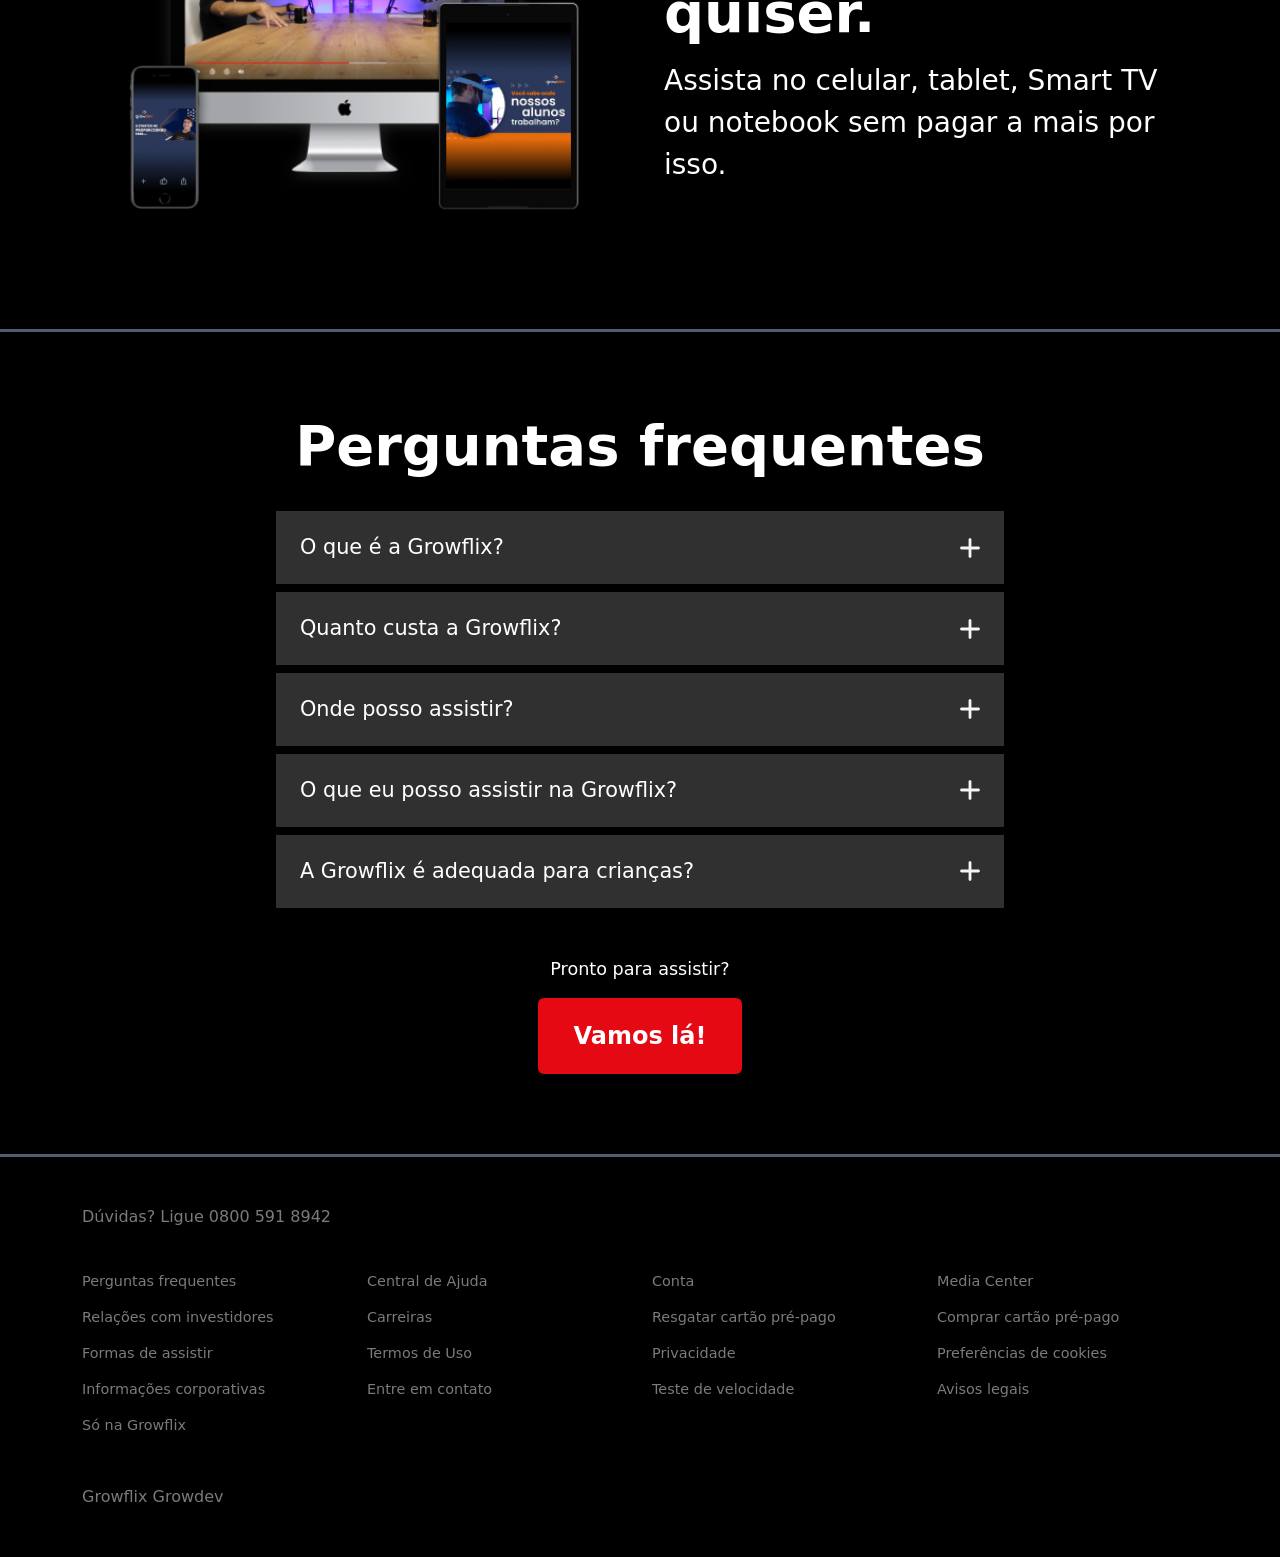
==== commit 73ff2435: "feat: adiciona rodapé da página inicial" ====
--- a/index.html
+++ b/index.html
@@ -469,6 +469,154 @@
         </section>
 
     </main>
+    <footer class="rodape">
+        <div class="container">
+
+            <p class="rodape__contato">
+                Dúvidas? Ligue
+                <a href="tel:08005918942">
+                    0800 591 8942
+                </a>
+            </p>
+
+
+            <nav
+                class="rodape__navegacao"
+                aria-label="Links do rodapé"
+            >
+                <div class="row g-4">
+
+                    <div class="col-6 col-md-3">
+                        <ul class="rodape__lista">
+                            <li>
+                                <a href="#">
+                                    Perguntas frequentes
+                                </a>
+                            </li>
+
+                            <li>
+                                <a href="#">
+                                    Relações com investidores
+                                </a>
+                            </li>
+
+                            <li>
+                                <a href="#">
+                                    Formas de assistir
+                                </a>
+                            </li>
+
+                            <li>
+                                <a href="#">
+                                    Informações corporativas
+                                </a>
+                            </li>
+
+                            <li>
+                                <a href="#">
+                                    Só na Growflix
+                                </a>
+                            </li>
+                        </ul>
+                    </div>
+
+
+                    <div class="col-6 col-md-3">
+                        <ul class="rodape__lista">
+                            <li>
+                                <a href="#">
+                                    Central de Ajuda
+                                </a>
+                            </li>
+
+                            <li>
+                                <a href="#">
+                                    Carreiras
+                                </a>
+                            </li>
+
+                            <li>
+                                <a href="#">
+                                    Termos de Uso
+                                </a>
+                            </li>
+
+                            <li>
+                                <a href="#">
+                                    Entre em contato
+                                </a>
+                            </li>
+                        </ul>
+                    </div>
+
+
+                    <div class="col-6 col-md-3">
+                        <ul class="rodape__lista">
+                            <li>
+                                <a href="#">
+                                    Conta
+                                </a>
+                            </li>
+
+                            <li>
+                                <a href="#">
+                                    Resgatar cartão pré-pago
+                                </a>
+                            </li>
+
+                            <li>
+                                <a href="#">
+                                    Privacidade
+                                </a>
+                            </li>
+
+                            <li>
+                                <a href="#">
+                                    Teste de velocidade
+                                </a>
+                            </li>
+                        </ul>
+                    </div>
+
+
+                    <div class="col-6 col-md-3">
+                        <ul class="rodape__lista">
+                            <li>
+                                <a href="#">
+                                    Media Center
+                                </a>
+                            </li>
+
+                            <li>
+                                <a href="#">
+                                    Comprar cartão pré-pago
+                                </a>
+                            </li>
+
+                            <li>
+                                <a href="#">
+                                    Preferências de cookies
+                                </a>
+                            </li>
+
+                            <li>
+                                <a href="#">
+                                    Avisos legais
+                                </a>
+                            </li>
+                        </ul>
+                    </div>
+
+                </div>
+            </nav>
+
+
+            <p class="rodape__marca">
+                Growflix Growdev
+            </p>
+
+        </div>
+    </footer>
 
 
     <!-- Bootstrap JS local -->
--- a/css/style.css
+++ b/css/style.css
@@ -6,6 +6,8 @@
     --cor-fundo: #000000;
 
     --cor-texto: #ffffff;
+    /* --cor-texto-secundario: #b3b3b3; */
+    --cor-texto-secundario: #7c7a7a;
 
     --cor-destaque: #e50914;
     --cor-destaque-hover: #b6060f;
@@ -50,7 +52,6 @@
 
 .banner-inicial {
     min-height: 610px;
-
     background:
         linear-gradient(
             rgba(0, 0, 0, 0.01),
@@ -245,6 +246,53 @@
 }
 
 /* =========================
+   RODAPÉ
+========================= */
+.rodape {
+    padding-block: 3rem;
+
+    color: var(--cor-texto-secundario);
+}
+
+.rodape__contato {
+    margin-bottom: 2.5rem;
+}
+
+.rodape__contato a {
+    color: inherit;
+
+    text-decoration: none;
+}
+
+.rodape__lista {
+    margin: 0;
+    padding: 0;
+
+    list-style: none;
+}
+
+.rodape__lista li + li {
+    margin-top: 0.75rem;
+}
+
+.rodape__lista a {
+    color: var(--cor-texto-secundario);
+
+    font-size: 0.9rem;
+    text-decoration: none;
+}
+
+.rodape__lista a:hover {
+    color: var(--cor-texto);
+
+    text-decoration: underline;
+}
+
+.rodape__marca {
+    margin-top: 3rem;
+    margin-bottom: 0;
+}
+/* =========================
    ACESSIBILIDADE
 ========================= */
 
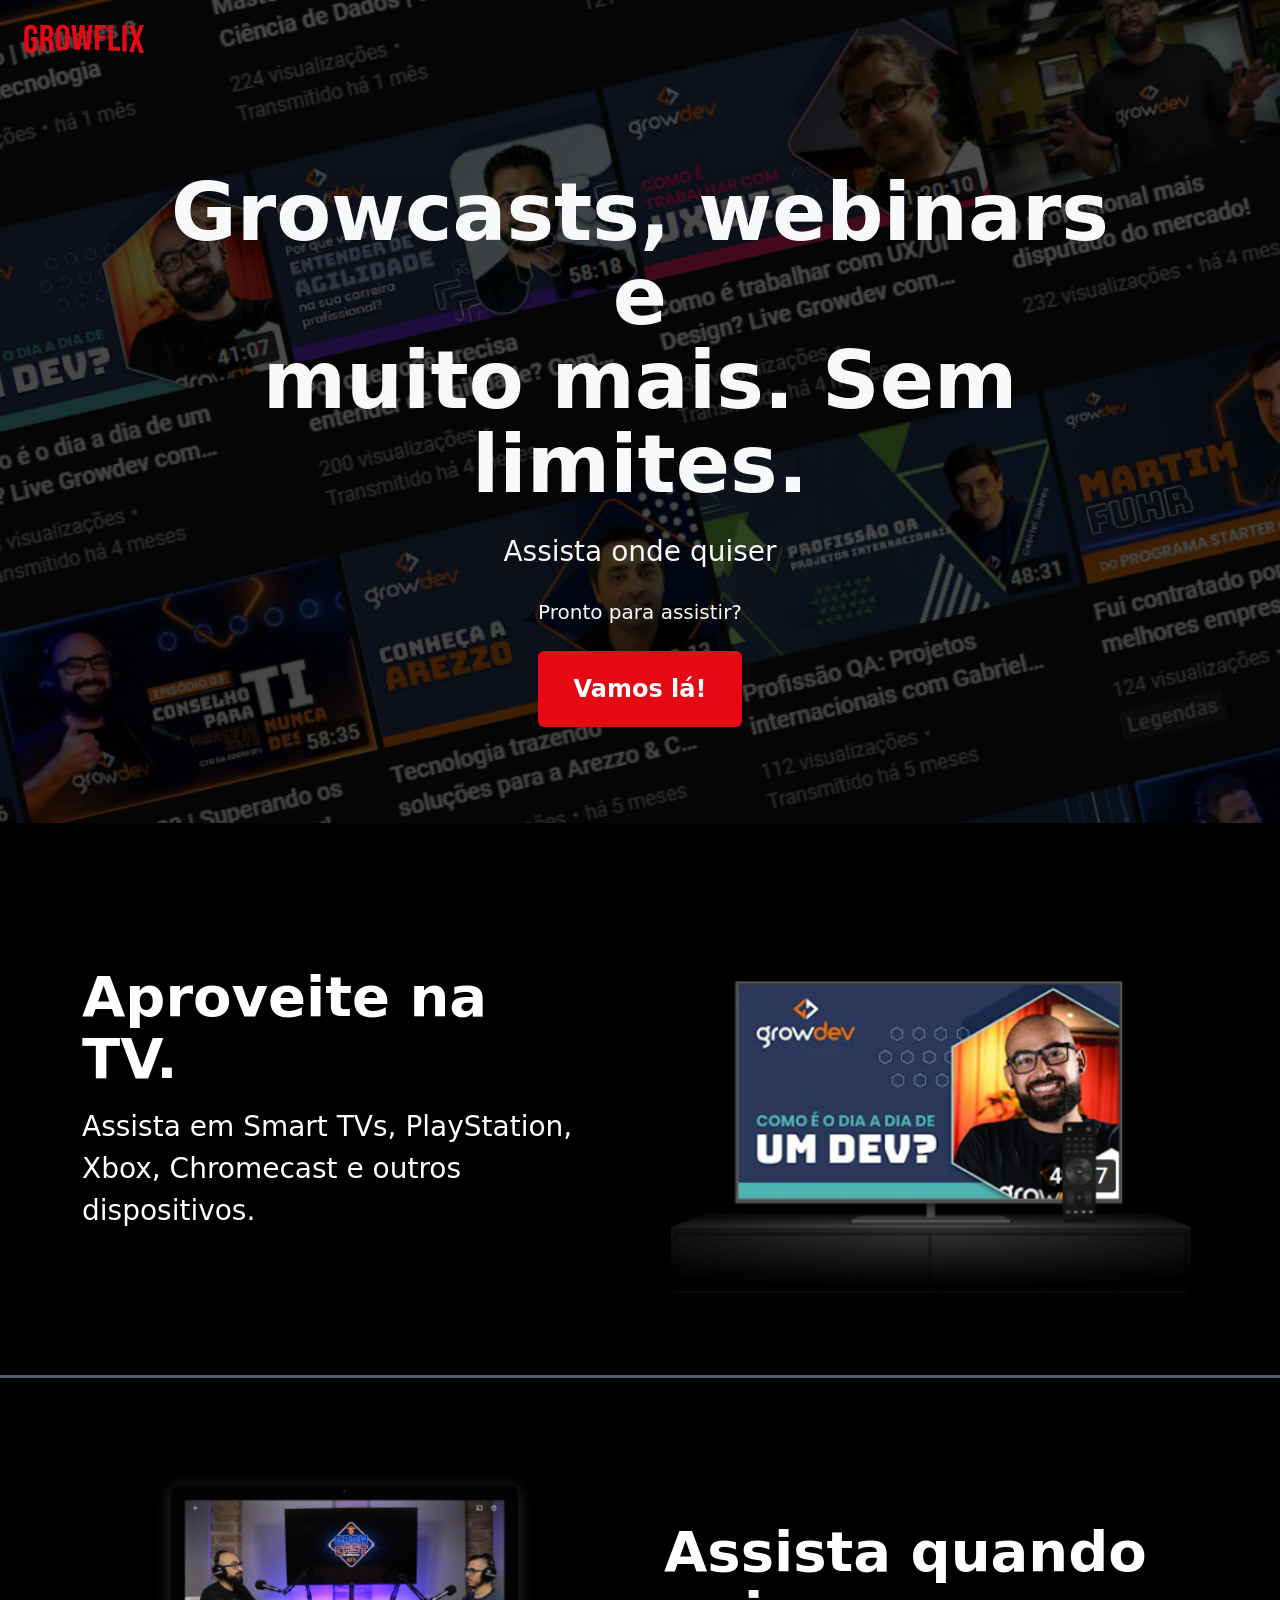
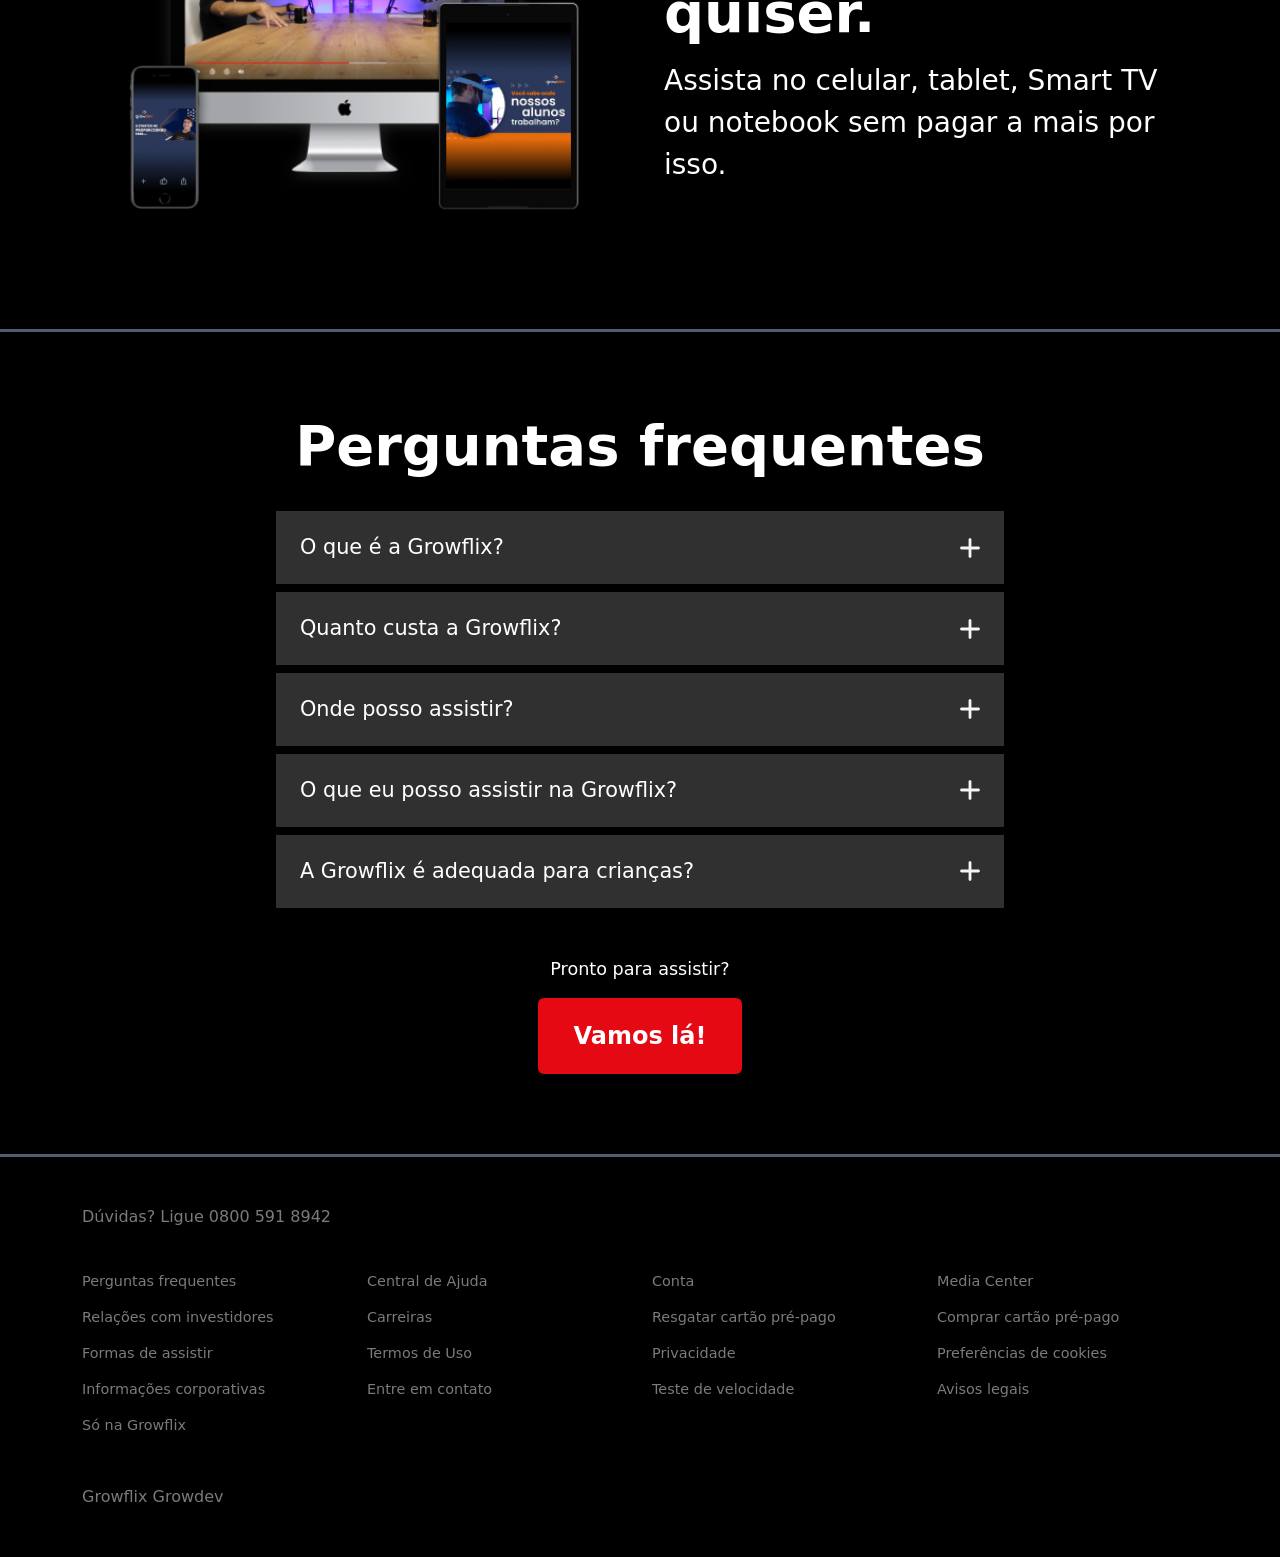
==== commit efa6122a: "refactor: melhora acessibilidade e organização do projeto" ====
--- a/index.html
+++ b/index.html
@@ -39,7 +39,12 @@
 
     <header class="container-fluid banner-inicial">
 
+        <!-- =========================
+             NAVEGAÇÃO
+        ========================== -->
+
         <div class="row">
+
             <div class="col-12">
 
                 <nav
@@ -66,16 +71,23 @@
                 </nav>
 
             </div>
+
         </div>
 
 
-        <!-- Conteúdo principal do banner -->
+        <!-- =========================
+             CONTEÚDO DO BANNER
+        ========================== -->
+
         <div class="row">
+
             <div class="col-12">
 
                 <div class="container">
+
                     <div class="row px-3 py-5 p-md-5">
 
+                        <!-- Título -->
                         <div class="col-12 text-center pt-5">
 
                             <h1 class="titulo-banner text-light fw-bold">
@@ -87,6 +99,7 @@
                         </div>
 
 
+                        <!-- Subtítulo -->
                         <div class="col-12 text-center pt-2">
 
                             <p class="text-light fs-3">
@@ -96,6 +109,7 @@
                         </div>
 
 
+                        <!-- Chamada -->
                         <div class="col-12 text-center pt-2">
 
                             <p class="text-light fs-5">
@@ -105,6 +119,7 @@
                         </div>
 
 
+                        <!-- Botão -->
                         <div class="col-12 text-center pt-2 pb-5">
 
                             <a
@@ -117,9 +132,11 @@
                         </div>
 
                     </div>
+
                 </div>
 
             </div>
+
         </div>
 
     </header>
@@ -143,6 +160,7 @@
 
                 <div class="row align-items-center g-5">
 
+                    <!-- Texto -->
                     <div class="col-12 col-md-6">
 
                         <div class="secao-destaque__conteudo">
@@ -165,6 +183,7 @@
                     </div>
 
 
+                    <!-- Imagem -->
                     <div class="col-12 col-md-6">
 
                         <figure class="secao-destaque__figura">
@@ -197,6 +216,7 @@
 
                 <div class="row align-items-center g-5">
 
+                    <!-- Imagem -->
                     <div class="col-12 col-md-6">
 
                         <figure class="secao-destaque__figura">
@@ -212,6 +232,7 @@
                     </div>
 
 
+                    <!-- Texto -->
                     <div class="col-12 col-md-6">
 
                         <div class="secao-destaque__conteudo">
@@ -250,6 +271,7 @@
 
                 <div class="row justify-content-center">
 
+                    <!-- Título -->
                     <div class="col-12 text-center">
 
                         <h2
@@ -262,6 +284,7 @@
                     </div>
 
 
+                    <!-- Accordion -->
                     <div class="col-12 col-lg-8">
 
                         <div
@@ -293,12 +316,12 @@
                                     class="accordion-collapse collapse"
                                     data-bs-parent="#accordion-faq"
                                 >
-
                                     <div class="accordion-body">
+
                                         A Growflix é uma plataforma de streaming
                                         educacional com conteúdos produzidos pela Growdev.
+
                                     </div>
-
                                 </div>
 
                             </div>
@@ -328,12 +351,12 @@
                                     class="accordion-collapse collapse"
                                     data-bs-parent="#accordion-faq"
                                 >
-
                                     <div class="accordion-body">
+
                                         O acesso à Growflix é gratuito para assistir
                                         aos conteúdos disponibilizados no projeto.
+
                                     </div>
-
                                 </div>
 
                             </div>
@@ -363,12 +386,12 @@
                                     class="accordion-collapse collapse"
                                     data-bs-parent="#accordion-faq"
                                 >
-
                                     <div class="accordion-body">
+
                                         Você pode assistir pelo computador, celular,
                                         tablet, Smart TV e outros dispositivos com navegador.
+
                                     </div>
-
                                 </div>
 
                             </div>
@@ -398,12 +421,12 @@
                                     class="accordion-collapse collapse"
                                     data-bs-parent="#accordion-faq"
                                 >
-
                                     <div class="accordion-body">
+
                                         Você encontrará Growcasts, webinars,
                                         conteúdos sobre desenvolvimento, UX/UI e outros temas.
+
                                     </div>
-
                                 </div>
 
                             </div>
@@ -433,12 +456,12 @@
                                     class="accordion-collapse collapse"
                                     data-bs-parent="#accordion-faq"
                                 >
-
                                     <div class="accordion-body">
+
                                         Os conteúdos são voltados principalmente para
                                         educação, tecnologia e desenvolvimento profissional.
+
                                     </div>
-
                                 </div>
 
                             </div>
@@ -448,6 +471,7 @@
                     </div>
 
 
+                    <!-- Chamada -->
                     <div class="col-12 text-center mt-5">
 
                         <p class="secao-faq__chamada">
@@ -469,25 +493,39 @@
         </section>
 
     </main>
+
+
+    <!-- =========================
+         RODAPÉ
+    ========================== -->
+
     <footer class="rodape">
+
         <div class="container">
 
+            <!-- Contato -->
             <p class="rodape__contato">
                 Dúvidas? Ligue
+
                 <a href="tel:08005918942">
                     0800 591 8942
                 </a>
             </p>
 
 
+            <!-- Navegação do rodapé -->
             <nav
                 class="rodape__navegacao"
                 aria-label="Links do rodapé"
             >
+
                 <div class="row g-4">
 
+                    <!-- Coluna 1 -->
                     <div class="col-6 col-md-3">
+
                         <ul class="rodape__lista">
+
                             <li>
                                 <a href="#">
                                     Perguntas frequentes
@@ -517,12 +555,17 @@
                                     Só na Growflix
                                 </a>
                             </li>
+
                         </ul>
-                    </div>
-
-
+
+                    </div>
+
+
+                    <!-- Coluna 2 -->
                     <div class="col-6 col-md-3">
+
                         <ul class="rodape__lista">
+
                             <li>
                                 <a href="#">
                                     Central de Ajuda
@@ -546,12 +589,17 @@
                                     Entre em contato
                                 </a>
                             </li>
+
                         </ul>
-                    </div>
-
-
+
+                    </div>
+
+
+                    <!-- Coluna 3 -->
                     <div class="col-6 col-md-3">
+
                         <ul class="rodape__lista">
+
                             <li>
                                 <a href="#">
                                     Conta
@@ -575,12 +623,17 @@
                                     Teste de velocidade
                                 </a>
                             </li>
+
                         </ul>
-                    </div>
-
-
+
+                    </div>
+
+
+                    <!-- Coluna 4 -->
                     <div class="col-6 col-md-3">
+
                         <ul class="rodape__lista">
+
                             <li>
                                 <a href="#">
                                     Media Center
@@ -604,20 +657,29 @@
                                     Avisos legais
                                 </a>
                             </li>
+
                         </ul>
+
                     </div>
 
                 </div>
+
             </nav>
 
 
+            <!-- Marca -->
             <p class="rodape__marca">
                 Growflix Growdev
             </p>
 
         </div>
+
     </footer>
 
+
+    <!-- =========================
+         SCRIPTS
+    ========================== -->
 
     <!-- Bootstrap JS local -->
     <script
--- a/css/style.css
+++ b/css/style.css
@@ -4,9 +4,9 @@
 
 :root {
     --cor-fundo: #000000;
+    --cor-card: #181818;
 
     --cor-texto: #ffffff;
-    /* --cor-texto-secundario: #b3b3b3; */
     --cor-texto-secundario: #7c7a7a;
 
     --cor-destaque: #e50914;
@@ -51,15 +51,18 @@
 ========================= */
 
 .banner-inicial {
-    min-height: 610px;
+    min-height: clamp(620px, 45vw, 800px);
+
     background:
         linear-gradient(
             rgba(0, 0, 0, 0.01),
             rgba(0, 0, 0, 0.1)
         ),
         url("../assets/images/banner-initial.png")
-        center top / cover
-        no-repeat;
+            center top / cover
+            no-repeat;
+
+    background-attachment: fixed;
 }
 
 
@@ -179,8 +182,6 @@
 
 .secao-faq {
     padding-block: 5rem;
-
-    border-bottom: 3px solid var(--cor-divisor);
 }
 
 
@@ -241,28 +242,37 @@
 
     font-size: 1.1rem;
 }
-button.accordion-button.collapsed {
+
+
+.secao-faq .accordion-button.collapsed {
     font-weight: 500;
 }
 
+
 /* =========================
    RODAPÉ
 ========================= */
+
 .rodape {
     padding-block: 3rem;
 
     color: var(--cor-texto-secundario);
-}
+
+    border-top: 3px solid var(--cor-divisor);
+}
+
 
 .rodape__contato {
     margin-bottom: 2.5rem;
 }
 
+
 .rodape__contato a {
     color: inherit;
 
     text-decoration: none;
 }
+
 
 .rodape__lista {
     margin: 0;
@@ -271,10 +281,12 @@
     list-style: none;
 }
 
+
 .rodape__lista li + li {
     margin-top: 0.75rem;
 }
 
+
 .rodape__lista a {
     color: var(--cor-texto-secundario);
 
@@ -282,23 +294,266 @@
     text-decoration: none;
 }
 
+
 .rodape__lista a:hover {
     color: var(--cor-texto);
 
     text-decoration: underline;
 }
+
 
 .rodape__marca {
     margin-top: 3rem;
     margin-bottom: 0;
 }
+
+
+/* =========================
+   HOME - CABEÇALHO
+========================= */
+
+.cabecalho-home {
+    background-color: var(--cor-fundo);
+}
+
+
+/* =========================
+   HOME - NAVEGAÇÃO
+========================= */
+
+.navegacao-home {
+    padding-block: 1rem;
+}
+
+
+.navegacao-home .nav-link {
+    color: var(--cor-texto-secundario);
+
+    transition: color var(--transicao-padrao);
+}
+
+
+.navegacao-home .nav-link:hover,
+.navegacao-home .nav-link:focus-visible,
+.navegacao-home .nav-link.active {
+    color: var(--cor-texto);
+}
+
+
+/* =========================
+   HOME - BUSCA
+========================= */
+
+.busca-home {
+    width: 100%;
+}
+
+
+.busca-home__campo {
+    border: 1px solid var(--cor-texto-secundario);
+
+    background-color: rgba(0, 0, 0, 0.65);
+    color: var(--cor-texto);
+}
+
+
+.busca-home__campo::placeholder {
+    color: var(--cor-texto-secundario);
+}
+
+
+.busca-home__campo:focus {
+    border-color: var(--cor-texto);
+
+    background-color: var(--cor-fundo);
+    color: var(--cor-texto);
+
+    box-shadow: none;
+}
+
+
+/* =========================
+   HOME - BUSCA SEM RESULTADOS
+========================= */
+
+.mensagem-sem-resultados {
+    padding-block: 4rem;
+
+    color: var(--cor-texto-secundario);
+
+    font-size: 1.1rem;
+
+    text-align: center;
+}
+
+
+/* =========================
+   HOME - HERO
+========================= */
+
+.hero-home {
+    min-height: clamp(620px, 45vw, 800px);
+
+    background:
+        linear-gradient(
+            rgba(0, 0, 0, 0.15),
+            rgba(0, 0, 0, 0.35)
+        ),
+        url("../assets/images/growcast-01.png")
+            center / cover
+            no-repeat;
+}
+
+
+.hero-home__conteudo {
+    min-height: clamp(620px, 45vw, 800px);
+
+    padding-bottom: 3rem;
+}
+
+
+.hero-home__categoria {
+    margin-bottom: 0.5rem;
+
+    font-size: 0.9rem;
+    font-weight: 700;
+}
+
+
+.hero-home__titulo {
+    margin-bottom: 1.25rem;
+
+    font-size: clamp(
+        3rem,
+        6vw,
+        4.8rem
+    );
+
+    font-weight: 800;
+}
+
+
+.hero-home__botao {
+    padding: 0.65rem 1rem;
+
+    font-weight: 700;
+}
+
+
+/* =========================
+   HOME - CATÁLOGO
+========================= */
+
+.secao-catalogo {
+    padding-block: 2.5rem;
+}
+
+
+.secao-catalogo__cabecalho {
+    margin-bottom: 1.5rem;
+}
+
+
+.secao-catalogo__titulo {
+    margin: 0;
+
+    font-size: 1.25rem;
+    font-weight: 700;
+}
+
+
+/* =========================
+   HOME - CARDS DE VÍDEO
+========================= */
+
+.card-video {
+    position: relative;
+
+    height: 100%;
+
+    overflow: hidden;
+
+    background-color: var(--cor-card);
+
+    border-radius: var(--raio-pequeno);
+
+    cursor: pointer;
+
+    transition:
+        transform var(--transicao-padrao),
+        box-shadow var(--transicao-padrao);
+}
+
+
+.card-video:hover {
+    transform: translateY(-6px);
+
+    box-shadow:
+        0 10px 30px
+        rgba(0, 0, 0, 0.45);
+}
+
+
+.card-video__imagem {
+    width: 100%;
+
+    aspect-ratio: 16 / 9;
+
+    object-fit: cover;
+}
+
+
+.card-video__conteudo {
+    min-height: 74px;
+
+    padding: 1rem;
+}
+
+
+.card-video__titulo {
+    margin: 0;
+
+    overflow: hidden;
+
+    display: -webkit-box;
+
+    font-size: 1rem;
+    font-weight: 600;
+    line-height: 1.3;
+
+    -webkit-box-orient: vertical;
+    -webkit-line-clamp: 2;
+
+    line-clamp: 2;
+}
+
+
+/* =========================
+   HOME - MODAL DE VÍDEO
+========================= */
+
+.modal-video__conteudo {
+    background-color: var(--cor-fundo);
+    color: var(--cor-texto);
+}
+
+
+.modal-video__cabecalho {
+    border-bottom:
+        1px solid var(--cor-divisor);
+}
+
+
 /* =========================
    ACESSIBILIDADE
 ========================= */
 
 a:focus-visible,
-button:focus-visible {
-    outline: 3px solid var(--cor-texto);
+button:focus-visible,
+.card-video:focus-visible {
+    outline:
+        3px solid var(--cor-texto);
+
     outline-offset: 3px;
 }
 
@@ -307,7 +562,11 @@
    RESPONSIVIDADE
 ========================= */
 
-@media (max-width: 768px) {
+@media (max-width: 767.98px) {
+
+    /* =========================
+       MOBILE - BANNER INICIAL
+    ========================= */
 
     .banner-inicial {
         min-height: 560px;
@@ -326,6 +585,10 @@
     }
 
 
+    /* =========================
+       MOBILE - SEÇÕES DE DESTAQUE
+    ========================= */
+
     .secao-destaque {
         padding-block: 3.5rem;
     }
@@ -338,6 +601,10 @@
     }
 
 
+    /* =========================
+       MOBILE - PERGUNTAS FREQUENTES
+    ========================= */
+
     .secao-faq {
         padding-block: 3.5rem;
     }
@@ -349,4 +616,112 @@
         font-size: 1.05rem;
     }
 
+
+    /* =========================
+       MOBILE - HOME / HERO
+    ========================= */
+
+    .hero-home {
+        min-height: 460px;
+
+        background-position: center;
+    }
+
+
+    .hero-home__conteudo {
+        min-height: 460px;
+
+        padding-bottom: 2rem;
+    }
+
+
+    .hero-home__categoria {
+        font-size: 0.8rem;
+    }
+
+
+    .hero-home__titulo {
+        margin-bottom: 1rem;
+
+        font-size: 2.75rem;
+    }
+
+
+    .hero-home__botao {
+        padding: 0.55rem 0.9rem;
+
+        font-size: 0.95rem;
+    }
+
+
+    /* =========================
+       MOBILE - CATÁLOGO
+    ========================= */
+
+    .secao-catalogo {
+        padding-block: 2rem;
+    }
+
+
+    .secao-catalogo__cabecalho {
+        margin-bottom: 1rem;
+    }
+
+
+    .secao-catalogo__titulo {
+        font-size: 1.1rem;
+    }
+
+
+    /* =========================
+       MOBILE - CARDS DE VÍDEO
+    ========================= */
+
+    .card-video {
+        width: 100%;
+    }
+
+
+    .card-video__conteudo {
+        min-height: 64px;
+
+        padding: 0.8rem;
+    }
+
+
+    .card-video__titulo {
+        font-size: 0.95rem;
+    }
+
+
+    /* =========================
+       MOBILE - MODAL DE VÍDEO
+    ========================= */
+
+    .modal-dialog {
+        margin: 0.75rem;
+    }
+
+
+    .modal-video__cabecalho {
+        padding: 0.75rem 1rem;
+    }
+
+}
+
+
+/* =========================
+   DESKTOP
+========================= */
+
+@media (min-width: 992px) {
+
+    /* =========================
+       DESKTOP - BUSCA
+    ========================= */
+
+    .busca-home {
+        width: 240px;
+    }
+
 }
